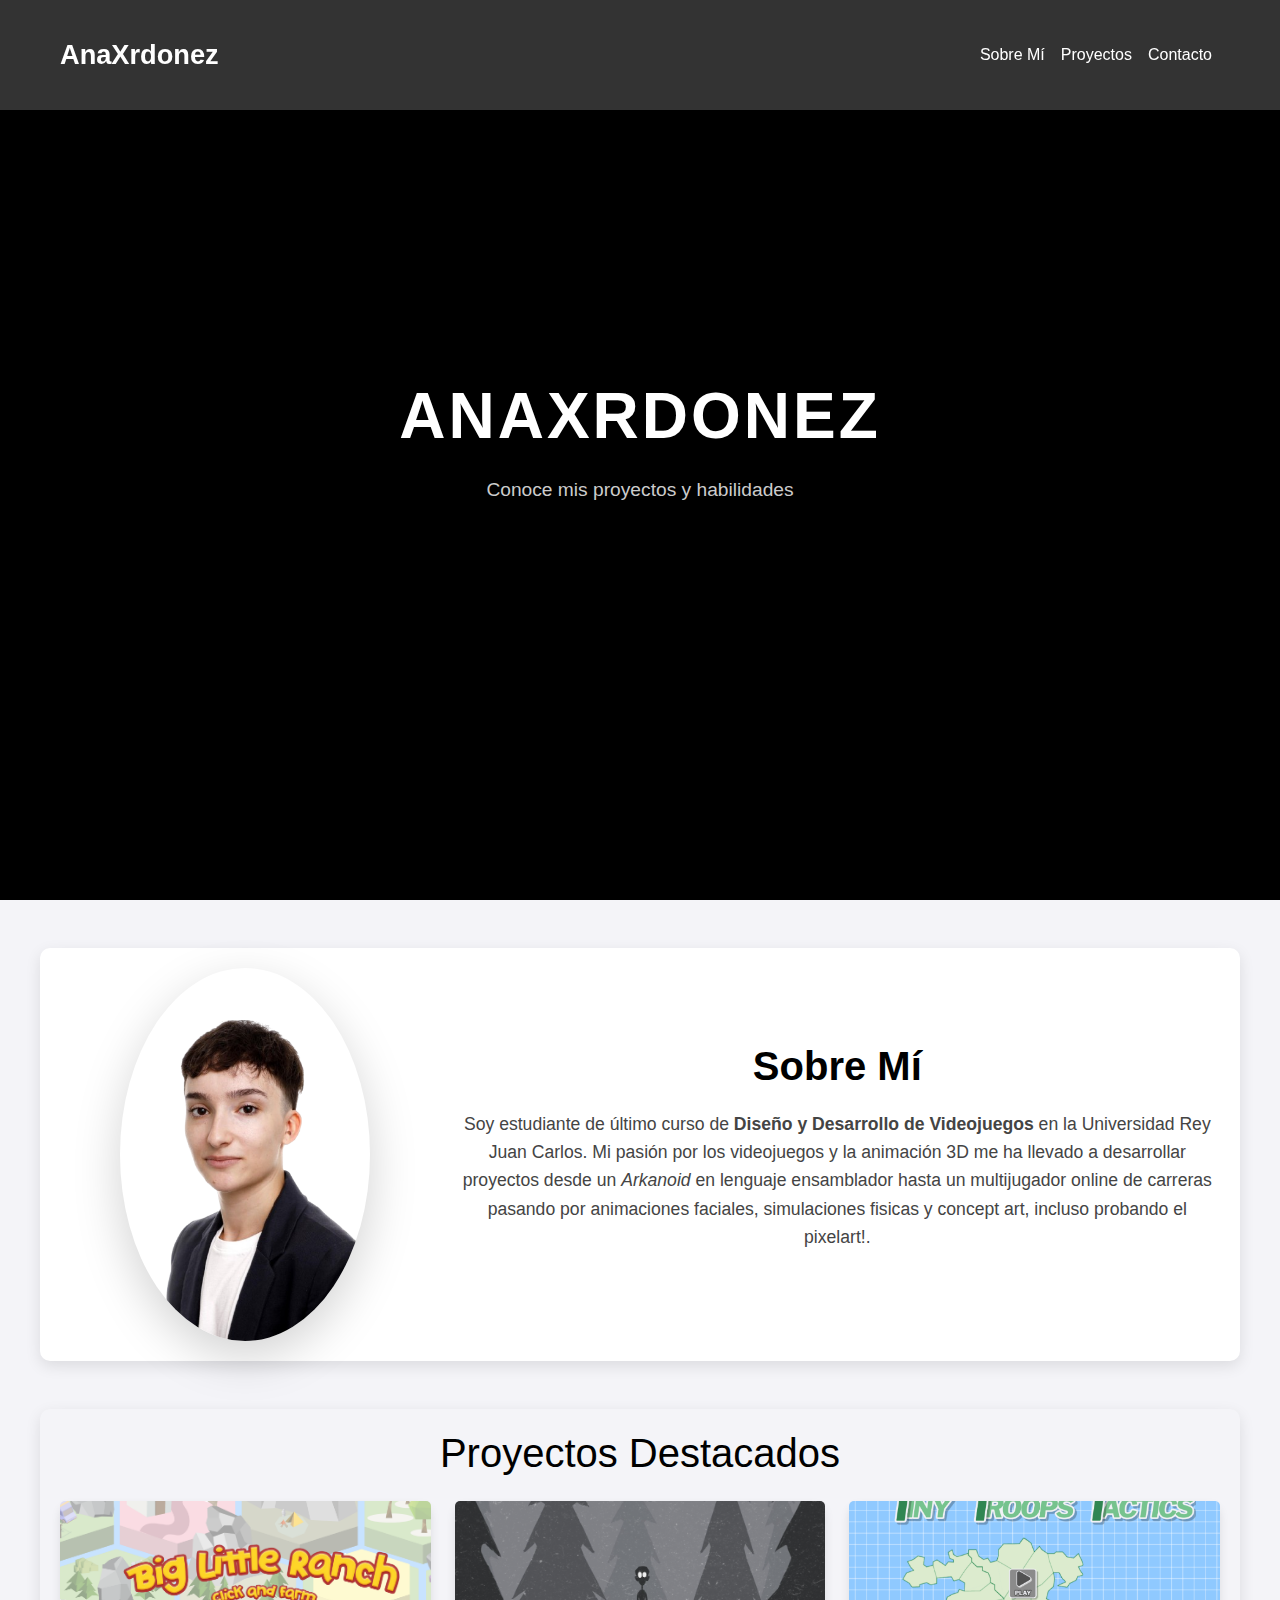
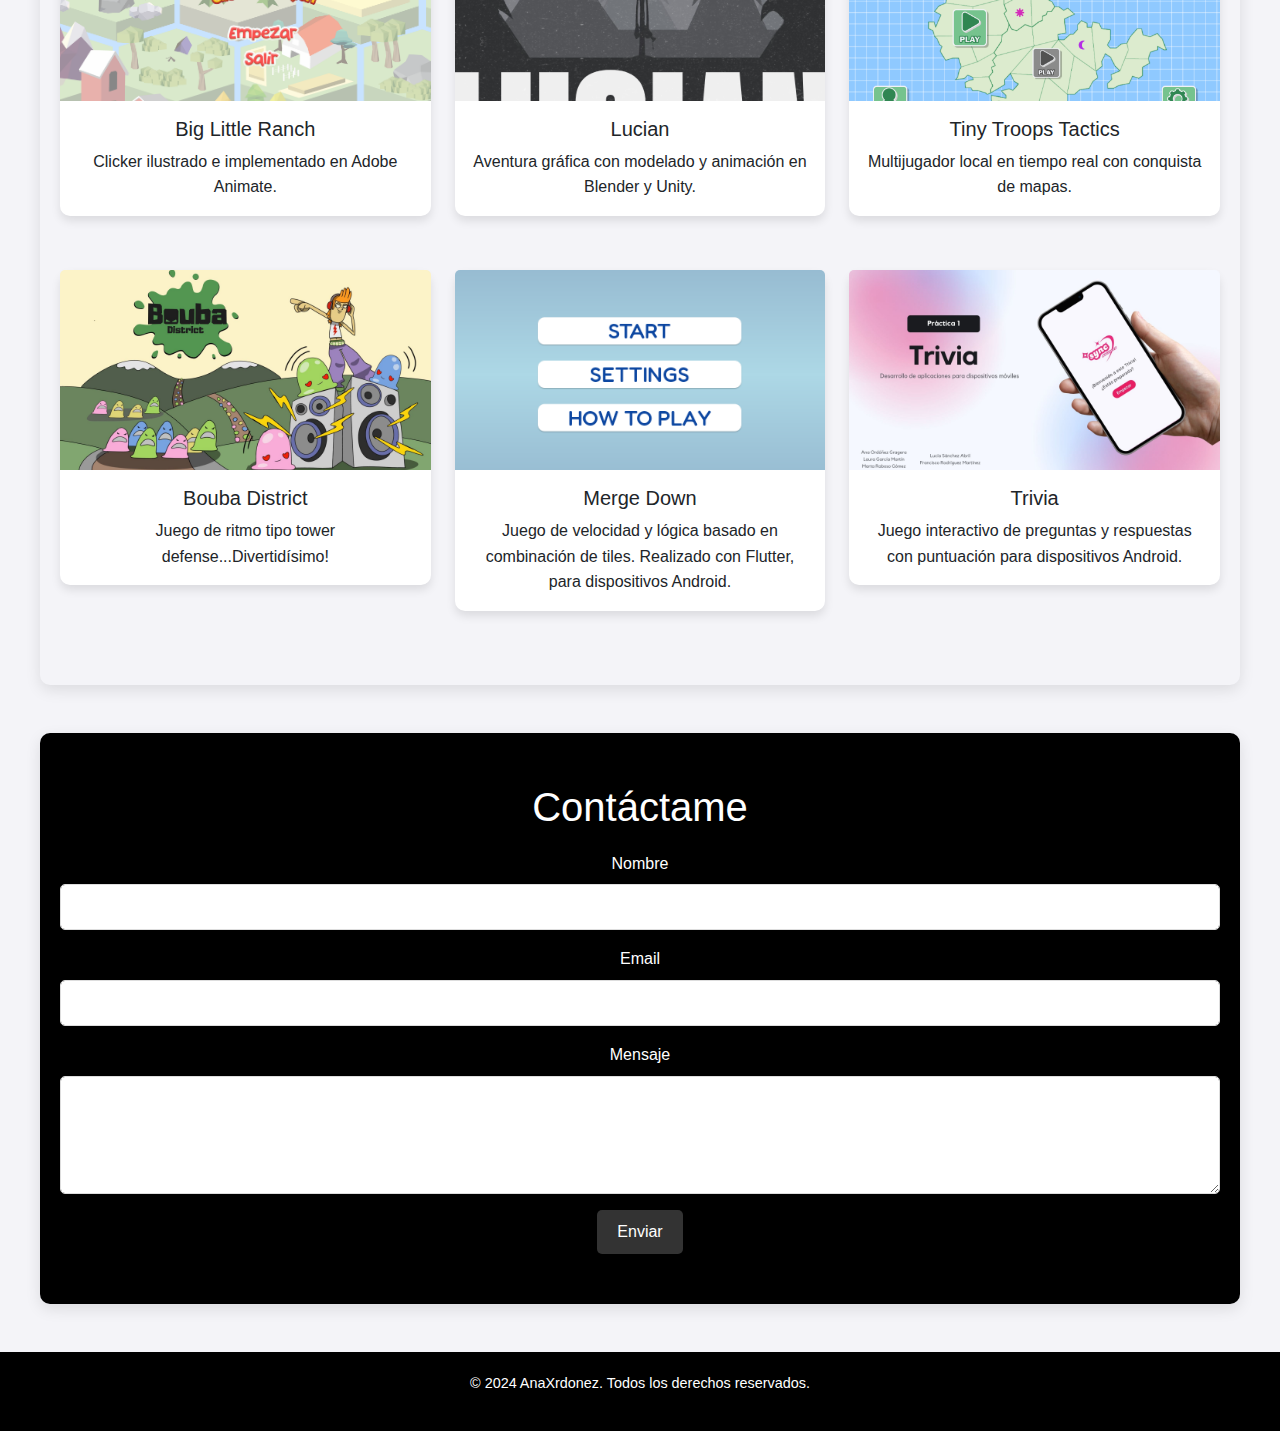
==== index.html @ 5cb0be90 "Update index.html" ====
<!DOCTYPE html>
<html lang="en">
<head>
    <meta charset="UTF-8">
    <meta name="viewport" content="width=device-width, initial-scale=1.0">
    <title>AnaXrdonez</title>
    <link href="https://cdn.jsdelivr.net/npm/bootstrap@5.3.0/dist/css/bootstrap.min.css" rel="stylesheet">
    <link rel="stylesheet" href="styles.css">
</head>
<body>
    <!-- Navbar -->
    <nav class="navbar navbar-expand-lg fixed-top custom-navbar">
        <div class="container">
            <a class="navbar-brand" href="#">AnaXrdonez</a>
            <button class="navbar-toggler" type="button" data-bs-toggle="collapse" data-bs-target="#navbarNav">
                <span class="navbar-toggler-icon"></span>
            </button>
            <div class="collapse navbar-collapse" id="navbarNav">
                <ul class="navbar-nav ms-auto">
                    <li class="nav-item">
                        <a class="nav-link" href="#about">Sobre Mí</a>
                    </li>
                    <li class="nav-item">
                        <a class="nav-link" href="#projects">Proyectos</a>
                    </li>
                    <li class="nav-item">
                        <a class="nav-link" href="#contact">Contacto</a>
                    </li>
                </ul>
            </div>
        </div>
    </nav>

    <!-- Header -->
    <header>
        <h1>AnaXrdonez</h1>
        <p>Conoce mis proyectos y habilidades</p>
    </header>

    <!-- Sobre Mí -->
    <section id="about" class="container my-5">
        <div class="row align-items-center">
            <!-- Imagen -->
            <div class="col-md-4 text-center">
                <img src="Assets/yo.png" alt="Mi Foto" class="img-fluid rounded-circle shadow-lg">
            </div>
            <!-- Descripción -->
            <div class="col-md-8">
                <h2>Sobre Mí</h2>
                <p>
                    Soy estudiante de último curso de <strong>Diseño y Desarrollo de Videojuegos</strong> en la Universidad Rey Juan Carlos.
                    Mi pasión por los videojuegos y la animación 3D me ha llevado a desarrollar proyectos desde un <em>Arkanoid</em> en lenguaje ensamblador
                    hasta un multijugador online de carreras pasando por animaciones faciales, simulaciones fisicas y concept art, incluso probando el pixelart!.
                </p>
            </div>
        </div>
    </section>

    <!-- Proyectos -->
    <section id="projects" class="container my-5">
        <h2 class="text-center mb-4">Proyectos Destacados</h2>
        <div class="row">
            <!-- Proyecto 1: Big Little Ranch -->
            <div class="col-md-4 mb-4">
                <div class="card">
                    <a href="big_little_ranch.html">
                        <img src="Assets/BigLittleRanch.png" class="card-img-top" alt="Big Little Ranch">
                    </a>
                    <div class="card-body">
                        <h5 class="card-title">Big Little Ranch</h5>
                        <p class="card-text">Clicker ilustrado e implementado en Adobe Animate.</p>
                    </div>
                </div>
            </div>
    
            <!-- Proyecto 2: Lucian -->
            <div class="col-md-4 mb-4">
                <div class="card">
                    <a href="Assets/MEMORIA LUCIAN.pdf" target="_blank">
                        <img src="Assets/Lucian.png" class="card-img-top" alt="Lucian">
                    </a>
                    <div class="card-body">
                        <h5 class="card-title">Lucian</h5>
                        <p class="card-text">Aventura gráfica con modelado y animación en Blender y Unity.</p>
                    </div>
                </div>
            </div>
    
            <!-- Proyecto 3: Tiny Troops Tactics -->
            <div class="col-md-4 mb-4">
                <div class="card">
                    <a href="tiny_troops_tactics.html">
                        <img src="Assets/ttt.png" class="card-img-top" alt="Tiny Troops Tactics">
                    </a>
                    <div class="card-body">
                        <h5 class="card-title">Tiny Troops Tactics</h5>
                        <p class="card-text">Multijugador local en tiempo real con conquista de mapas.</p>
                    </div>
                </div>
            </div>
    
            <!-- Proyecto 4: Bouba District -->
            <div class="col-md-4 mb-4">
                <div class="card">
                    <a href="boubaDistrict.html">
                        <img src="Assets/boubaDistrict/Caratula.jpg" class="card-img-top" alt="Bouba District">
                    </a>
                    <div class="card-body">
                        <h5 class="card-title">Bouba District</h5>
                        <p class="card-text">Juego de ritmo tipo tower defense...Divertidísimo!</p>
                    </div>
                </div>
            </div>
    
            <!-- Proyecto 5: Tile Rush -->
            <div class="col-md-4 mb-4">
                <div class="card">
                    <a href="tileRush.html">
                        <img src="Assets/tileRush/tileRushCaratula.png" class="card-img-top" alt="Tile Rush">
                    </a>
                    <div class="card-body">
                        <h5 class="card-title">Merge Down</h5>
                        <p class="card-text">Juego de velocidad y lógica basado en combinación de tiles. Realizado con Flutter, para dispositivos Android.</p>
                    </div>
                </div>
            </div>
    
            <!-- Proyecto 6: Trivia -->
            <div class="col-md-4 mb-4">
                <div class="card">
                    <a href="trivia.html">
                        <img src="Assets/trivia/triviaCaratula.jpg" class="card-img-top" alt="Trivia">
                    </a>
                    <div class="card-body">
                        <h5 class="card-title">Trivia</h5>
                        <p class="card-text">Juego interactivo de preguntas y respuestas con puntuación para dispositivos Android.</p>
                    </div>
                </div>
            </div>
        </div>
    </section>
    
    

    <!-- Contacto -->
    <section id="contact" class="container my-5">
        <h2>Contáctame</h2>
        <form action="https://formspree.io/f/xdkorone" method="POST">
            <div class="mb-3">
                <label for="name" class="form-label">Nombre</label>
                <input type="text" class="form-control" id="name" name="name" required>
            </div>
            <div class="mb-3">
                <label for="email" class="form-label">Email</label>
                <input type="email" class="form-control" id="email" name="email" required>
            </div>
            <div class="mb-3">
                <label for="message" class="form-label">Mensaje</label>
                <textarea class="form-control" id="message" name="message" rows="4" required></textarea>
            </div>
            <button type="submit" class="btn btn-primary">Enviar</button>
        </form>
    </section>

    <!-- Footer -->
    <footer>
        <p>&copy; 2024 AnaXrdonez. Todos los derechos reservados.</p>
    </footer>

    <script src="https://cdn.jsdelivr.net/npm/bootstrap@5.3.0/dist/js/bootstrap.bundle.min.js"></script>
</body>
</html>
---- styles.css ----
/* Reset básico */
* {
    margin: 0;
    padding: 0;
    box-sizing: border-box;
}

body {
    font-family: 'Helvetica Neue', Arial, sans-serif;
    background-color: #f4f4f8; /* Fondo claro y moderno */
    color: #333;
    overflow-x: hidden;
    line-height: 1.6;
    scroll-behavior: smooth;
}

/* Contenedor principal */
.container {
    width: 100%;
    max-width: 1200px;
    margin: 0 auto;
    padding: 20px;
}

/* Navbar */
.custom-navbar {
    background-color: #000; /* Negro atractivo */
    transition: background-color 0.3s ease, box-shadow 0.3s ease;
}

.custom-navbar:hover {
    background-color: #333;
    box-shadow: 0 5px 15px rgba(0, 0, 0, 0.5);
}

.navbar-brand {
    font-size: 1.7rem;
    font-weight: bold;
    color: #fff !important;
}

.nav-link {
    color: #fff !important;
    transition: color 0.3s ease, transform 0.3s ease;
}

.nav-link:hover {
    color: #ddd !important;
    transform: translateY(-3px);
}

/* Header */
header {
    height: 100vh;
    display: flex;
    flex-direction: column;
    justify-content: center;
    align-items: center;
    text-align: center;
    background-color: #000; /* Color principal negro */
    color: #fff;
    position: relative;
}

header h1 {
    font-size: 4rem;
    font-weight: bold;
    text-transform: uppercase;
    letter-spacing: 3px;
    margin-bottom: 10px;
}

header p {
    font-size: 1.2rem;
    font-weight: 300;
    margin-top: 10px;
    color: #ccc;
}

/* Animaciones de los assets */
.asset {
    position: absolute;
    width: 100px;
    height: auto;
    animation: floatAnimation 10s infinite ease-in-out;
}

.asset-1 {
    top: 10%;
    left: 5%;
    animation-delay: 0s;
}

.asset-2 {
    top: 20%;
    right: 10%;
    animation-delay: 2s;
}

.asset-3 {
    bottom: 10%;
    left: 30%;
    animation-delay: 4s;
}

.asset-4 {
    bottom: 20%;
    right: 15%;
    animation-delay: 6s;
}

.asset-5 {
    top: 50%;
    left: 50%;
    transform: translate(-50%, -50%);
    animation-delay: 8s;
}

@keyframes floatAnimation {
    0% {
        transform: translateY(0px) rotate(0deg);
    }
    50% {
        transform: translateY(-20px) rotate(5deg);
    }
    100% {
        transform: translateY(0px) rotate(0deg);
    }
}

/* Sección genérica */
section {
    padding: 100px 20px;
    background-color: #fff;
    margin: 20px auto;
    border-radius: 10px;
    box-shadow: 0 5px 15px rgba(0, 0, 0, 0.1);
}

/* Sobre mí */
#about {
    display: flex;
    flex-wrap: wrap;
    align-items: center;
    gap: 30px;
    text-align: center;
}

#about img {
    max-width: 250px;
    width: 100%;
    border-radius: 50%;
    box-shadow: 0 10px 20px rgba(0, 0, 0, 0.2);
}

#about h2 {
    font-size: 2.5rem;
    color: #000;
    font-weight: bold;
    margin-bottom: 20px;
}

#about p {
    font-size: 1.1rem;
    color: #444;
}

/* Proyectos */
#projects {
    text-align: center;
    background-color: #f4f4f8;
}

#projects h2 {
    font-size: 2.5rem;
    color: #000;
    margin-bottom: 30px;
}

#projects .card {
    border: none;
    border-radius: 10px;
    box-shadow: 0 5px 10px rgba(0, 0, 0, 0.1);
    transition: transform 0.3s ease, box-shadow 0.3s ease;
    margin-bottom: 30px;
}

#projects .card:hover {
    transform: translateY(-5px);
    box-shadow: 0 10px 20px rgba(0, 0, 0, 0.2);
}

#projects .card-img-top {
    height: 200px;
    object-fit: cover;
}

/* Contacto */
#contact {
    background-color: #000;
    color: #fff;
    text-align: center;
    padding: 50px 20px;
    border-radius: 10px;
}

#contact h2 {
    font-size: 2.5rem;
    margin-bottom: 20px;
}

#contact form input,
#contact form textarea {
    width: 100%;
    padding: 10px;
    margin-bottom: 10px;
    border: 1px solid #ddd;
    border-radius: 5px;
    background-color: #fff;
    color: #333;
}

#contact button {
    background-color: #333;
    color: #fff;
    border: none;
    padding: 10px 20px;
    border-radius: 5px;
    cursor: pointer;
    transition: background-color 0.3s ease;
}

#contact button:hover {
    background-color: #444;
    color: #fff;
}

/* Footer */
footer {
    text-align: center;
    background-color: #000;
    color: #fff;
    padding: 20px;
    font-size: 0.9rem;
}
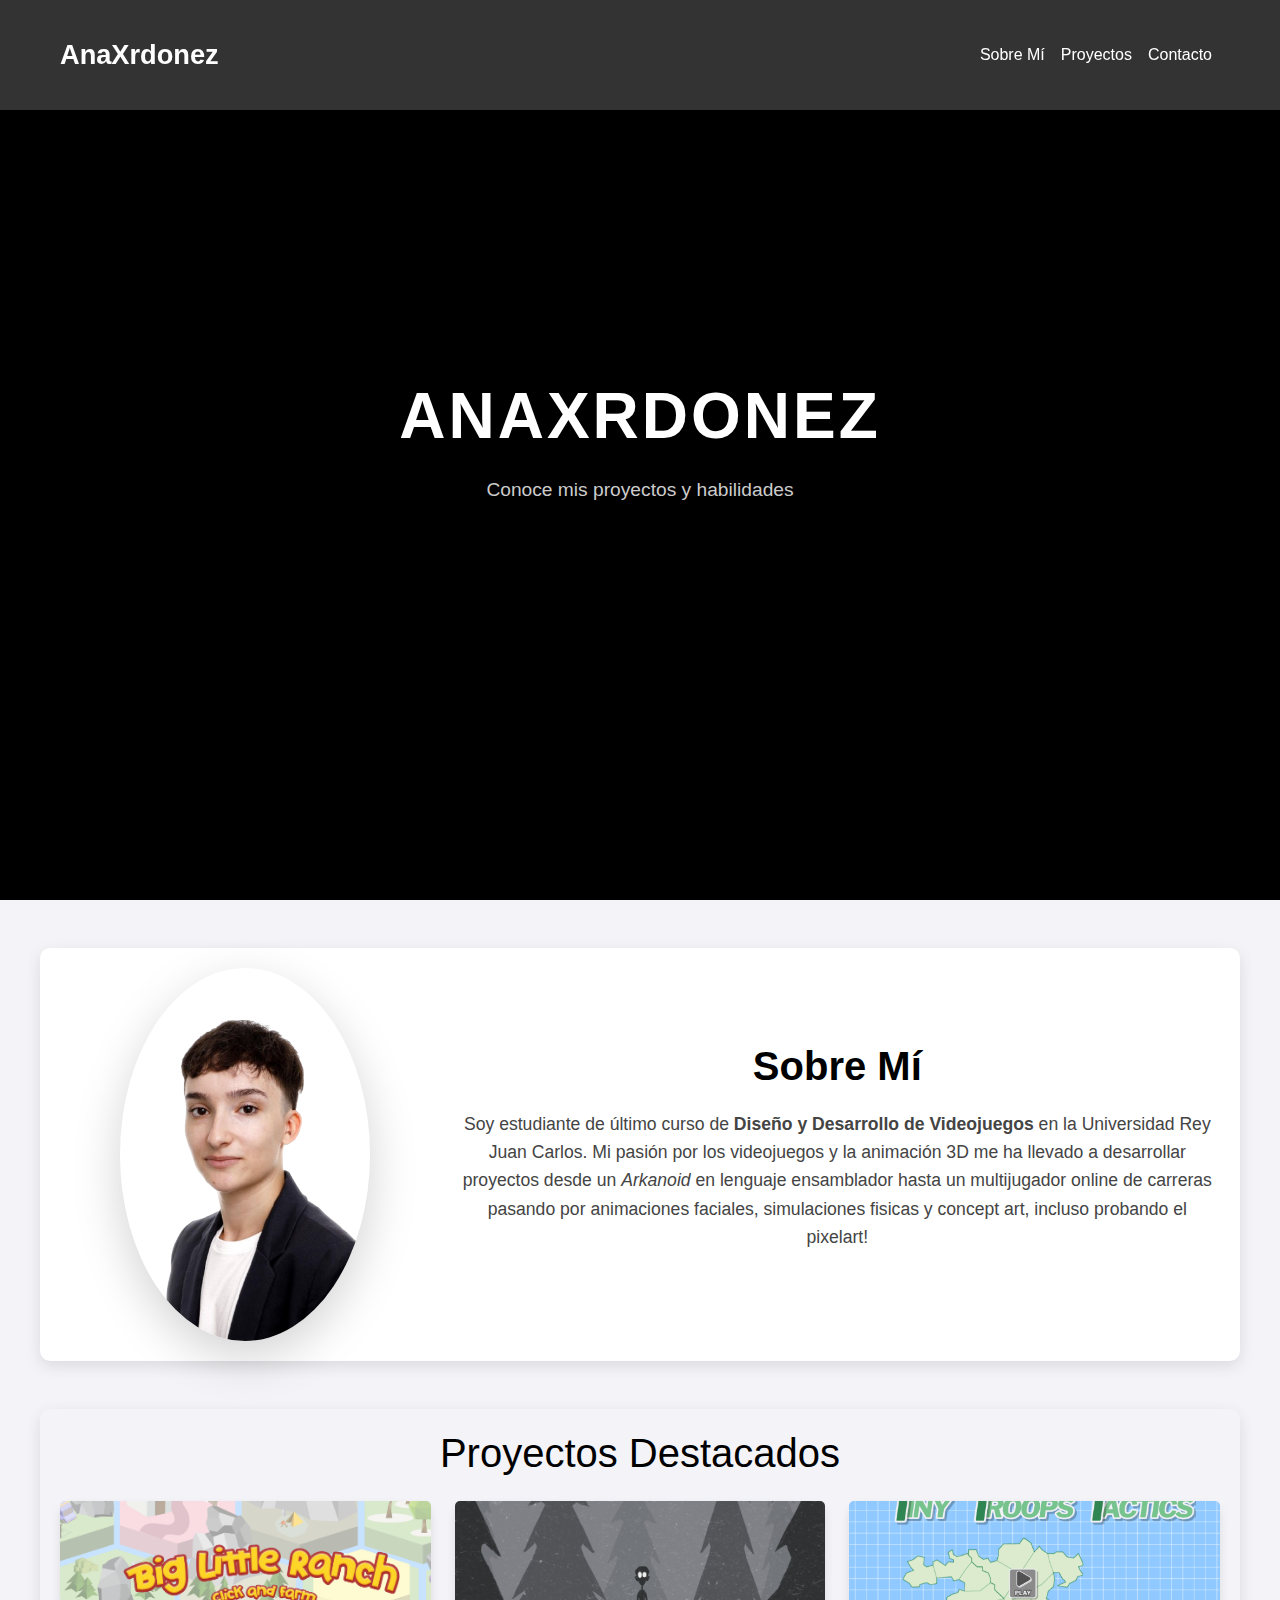
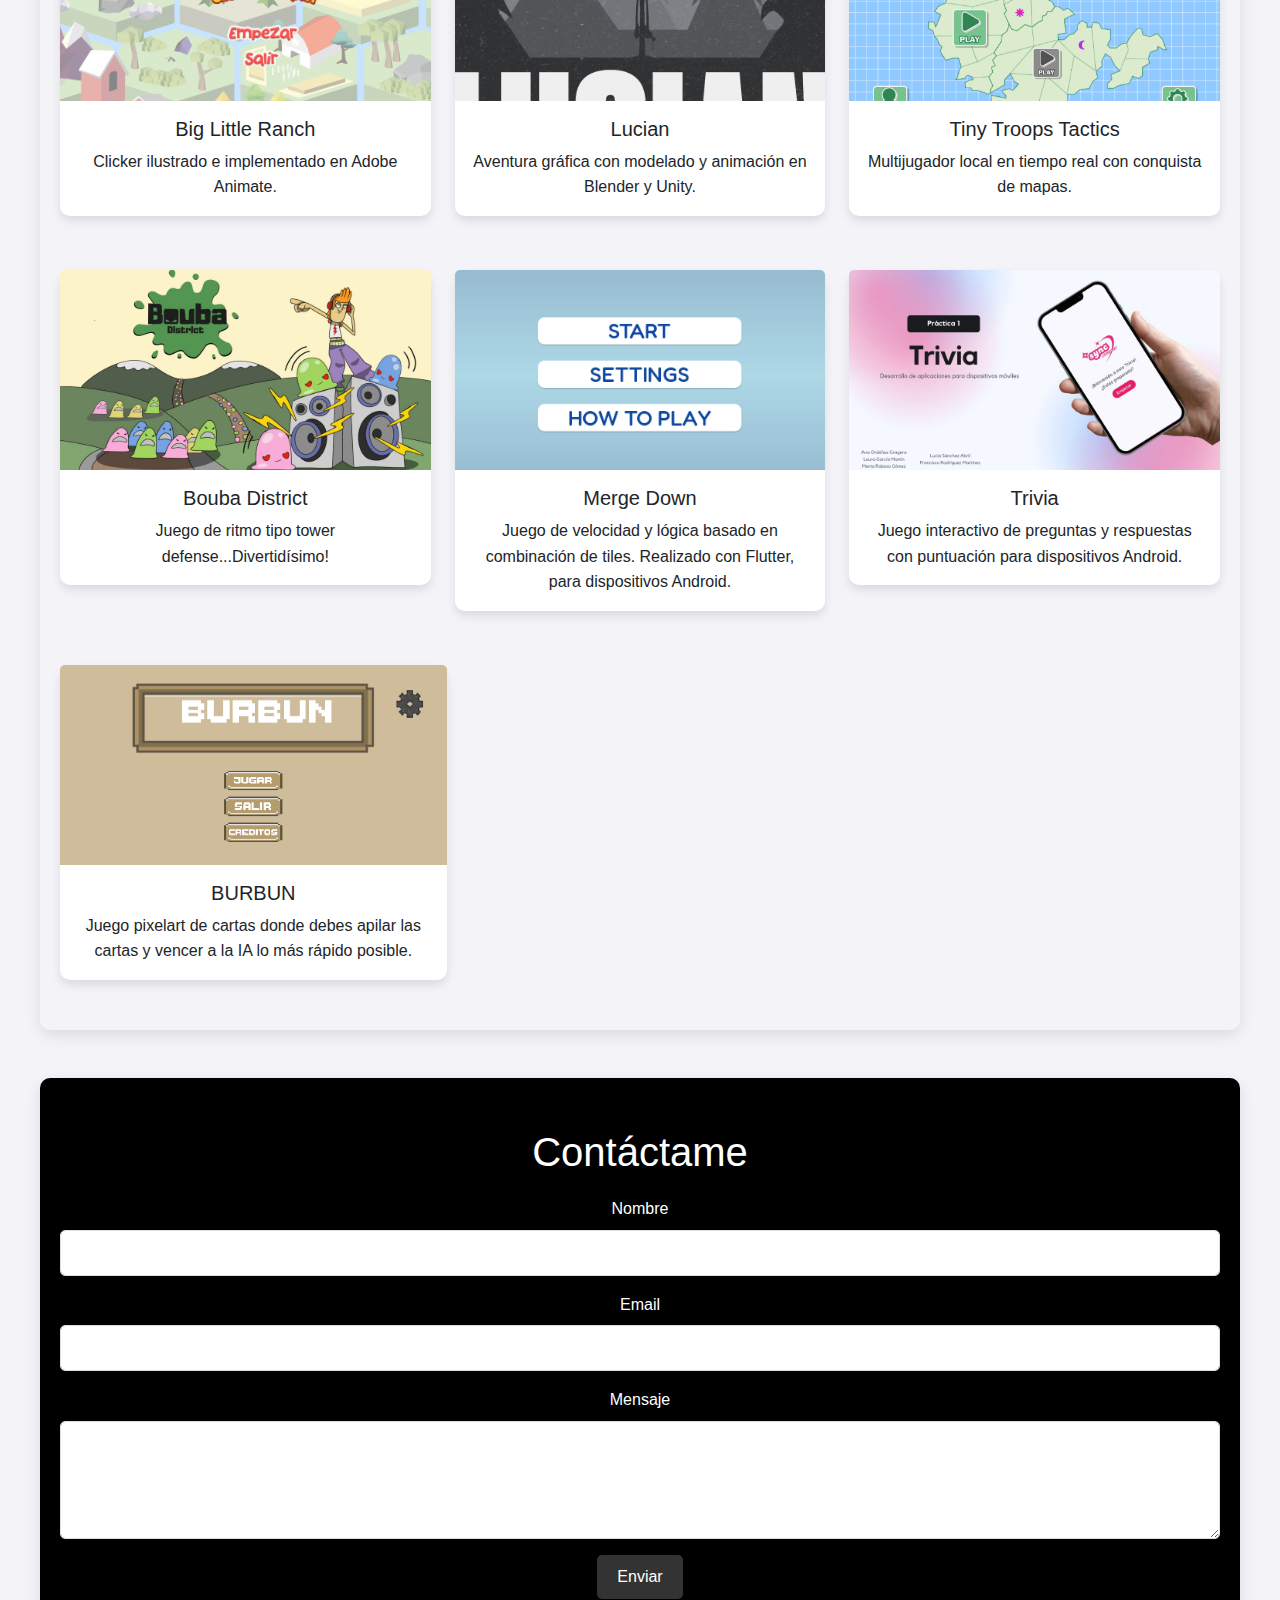
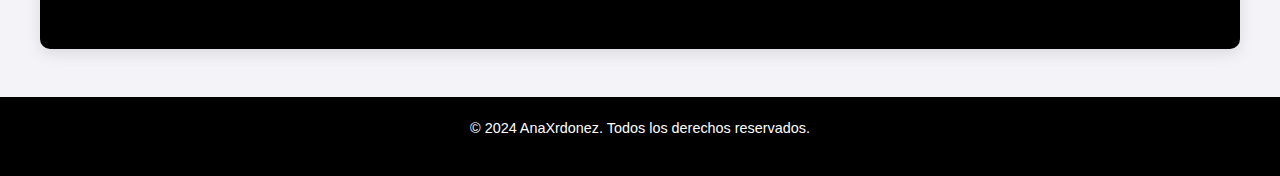
==== commit 261abcc6: "burbun" ====
--- a/index.html
+++ b/index.html
@@ -50,7 +50,7 @@
                 <p>
                     Soy estudiante de último curso de <strong>Diseño y Desarrollo de Videojuegos</strong> en la Universidad Rey Juan Carlos.
                     Mi pasión por los videojuegos y la animación 3D me ha llevado a desarrollar proyectos desde un <em>Arkanoid</em> en lenguaje ensamblador
-                    hasta un multijugador online de carreras pasando por animaciones faciales, simulaciones fisicas y concept art, incluso probando el pixelart!.
+                    hasta un multijugador online de carreras pasando por animaciones faciales, simulaciones fisicas y concept art, incluso probando el pixelart!
                 </p>
             </div>
         </div>
@@ -138,6 +138,20 @@
                 </div>
             </div>
         </div>
+        <!-- Proyecto 7: BURBUN -->
+        <div class="col-md-4 mb-4">
+            <div class="card">
+                <a href="burbun.html">
+                    <img src="Assets/burbun/caratula.png" class="card-img-top" alt="BURBUN">
+                </a>
+                <div class="card-body">
+                    <h5 class="card-title">BURBUN</h5>
+                    <p class="card-text">
+                        Juego pixelart de cartas donde debes apilar las cartas y vencer a la IA lo más rápido posible.
+                    </p>
+                </div>
+            </div>
+        </div>
     </section>
     
     
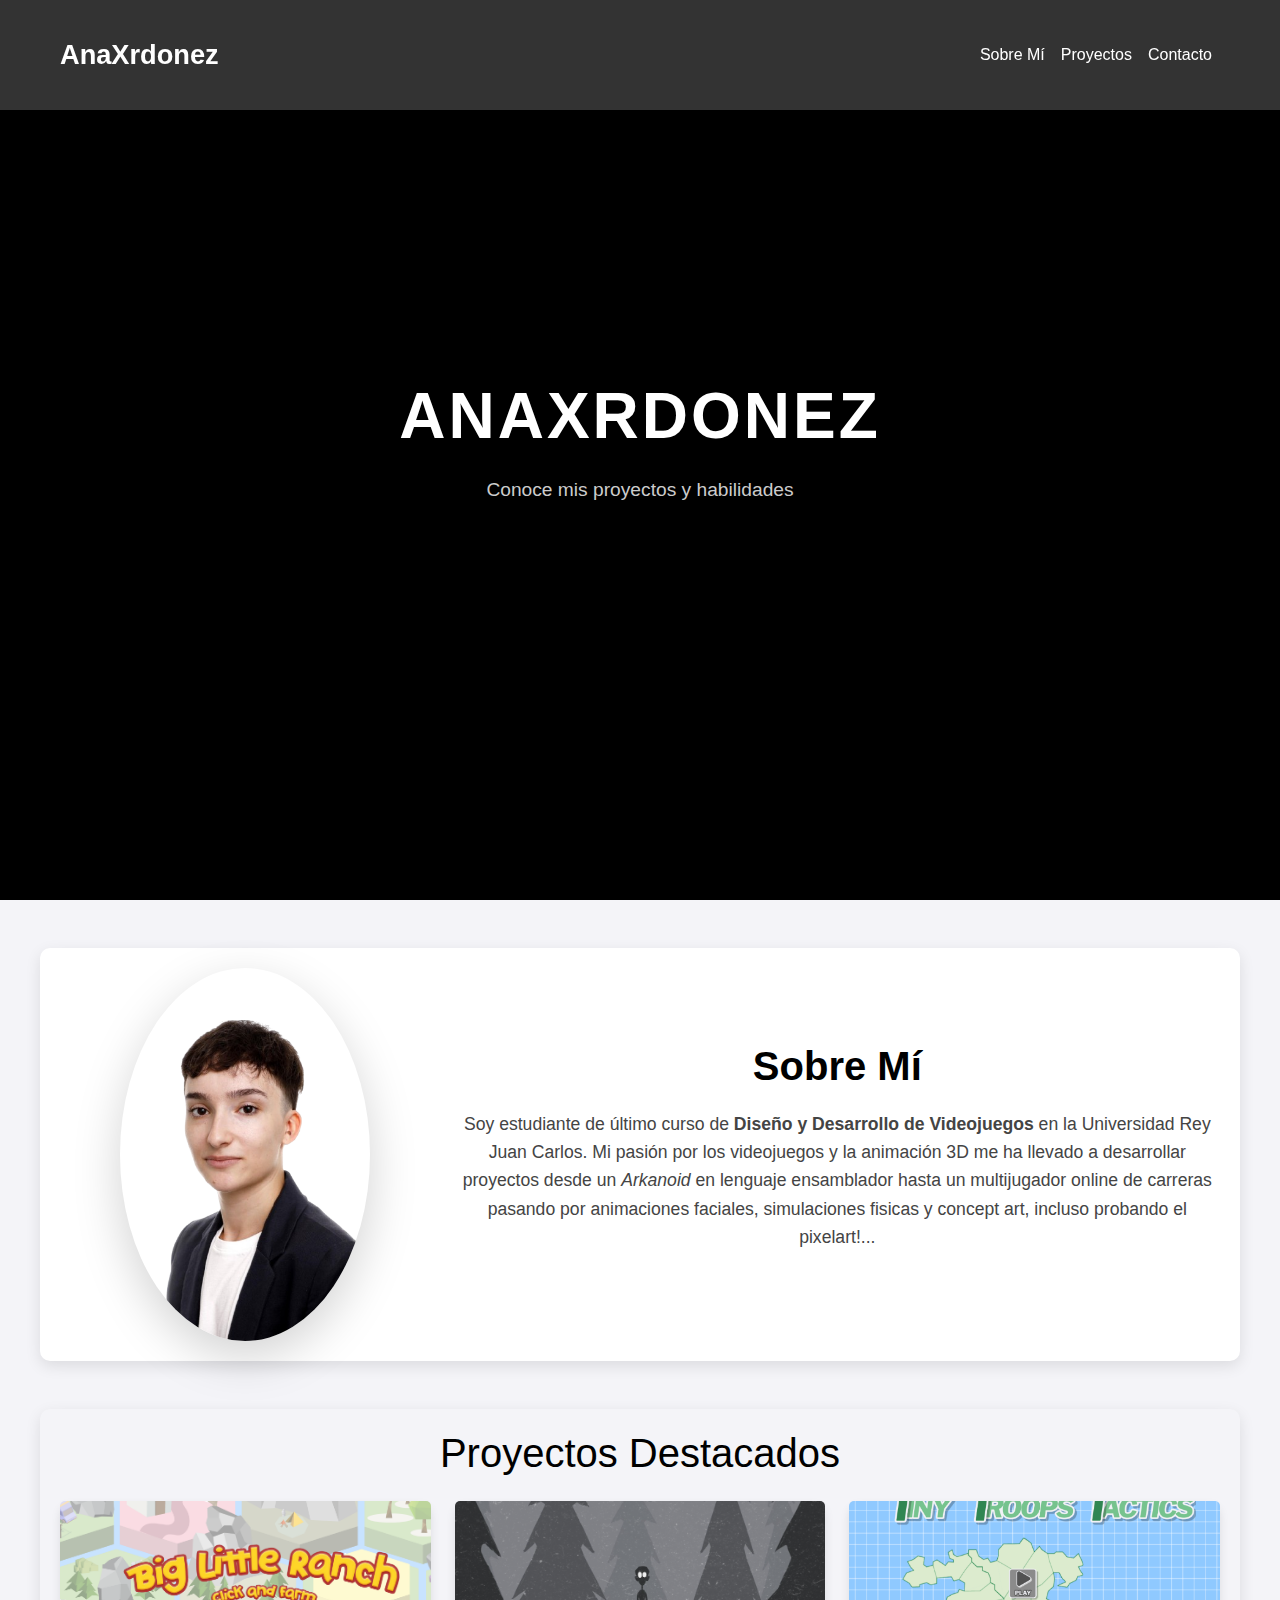
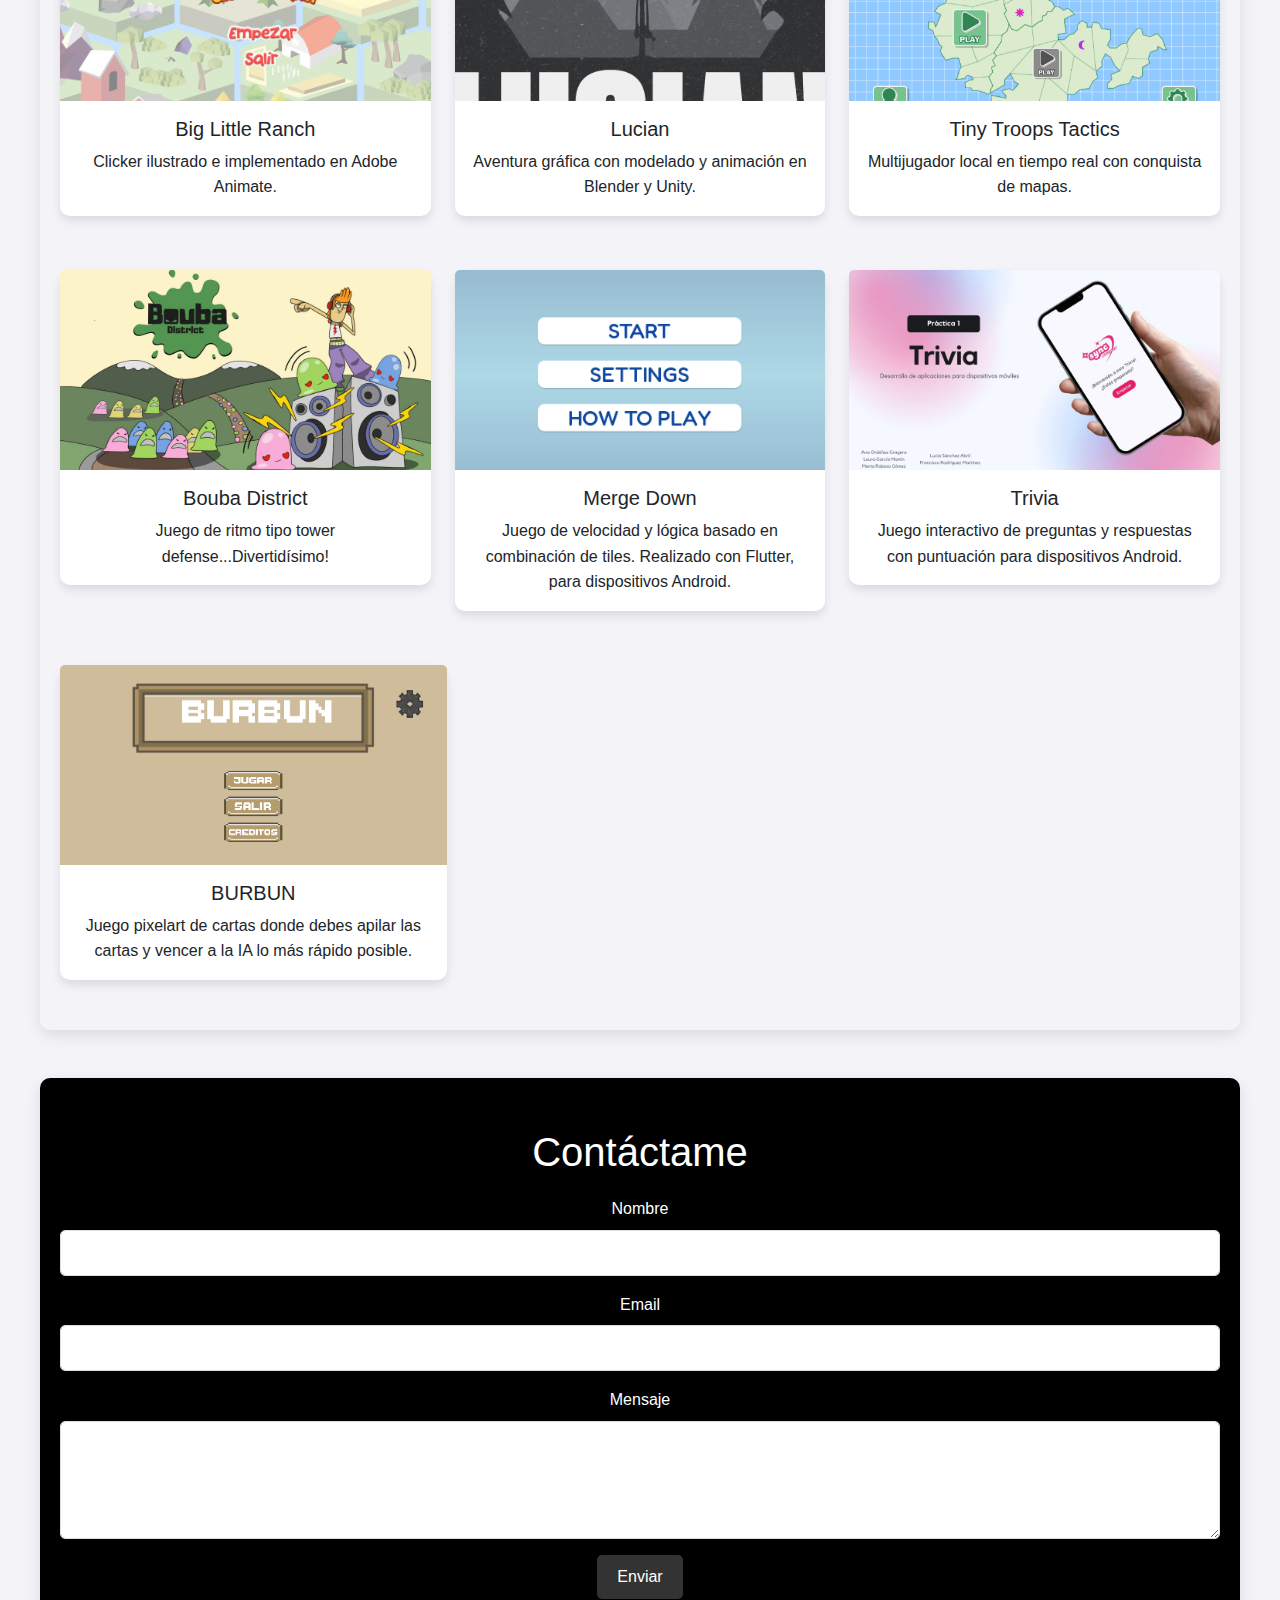
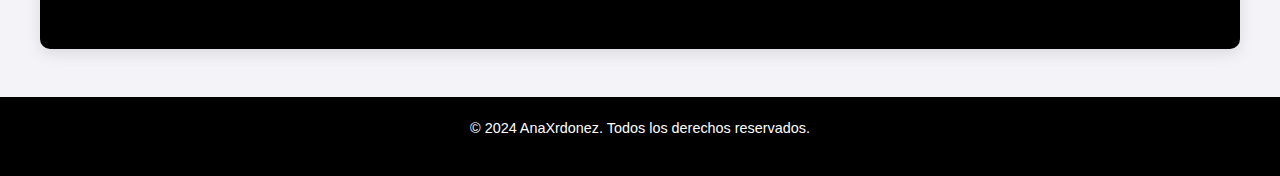
==== commit 5201e100: "Update index.html" ====
--- a/index.html
+++ b/index.html
@@ -50,7 +50,7 @@
                 <p>
                     Soy estudiante de último curso de <strong>Diseño y Desarrollo de Videojuegos</strong> en la Universidad Rey Juan Carlos.
                     Mi pasión por los videojuegos y la animación 3D me ha llevado a desarrollar proyectos desde un <em>Arkanoid</em> en lenguaje ensamblador
-                    hasta un multijugador online de carreras pasando por animaciones faciales, simulaciones fisicas y concept art, incluso probando el pixelart!
+                    hasta un multijugador online de carreras pasando por animaciones faciales, simulaciones fisicas y concept art, incluso probando el pixelart!...
                 </p>
             </div>
         </div>
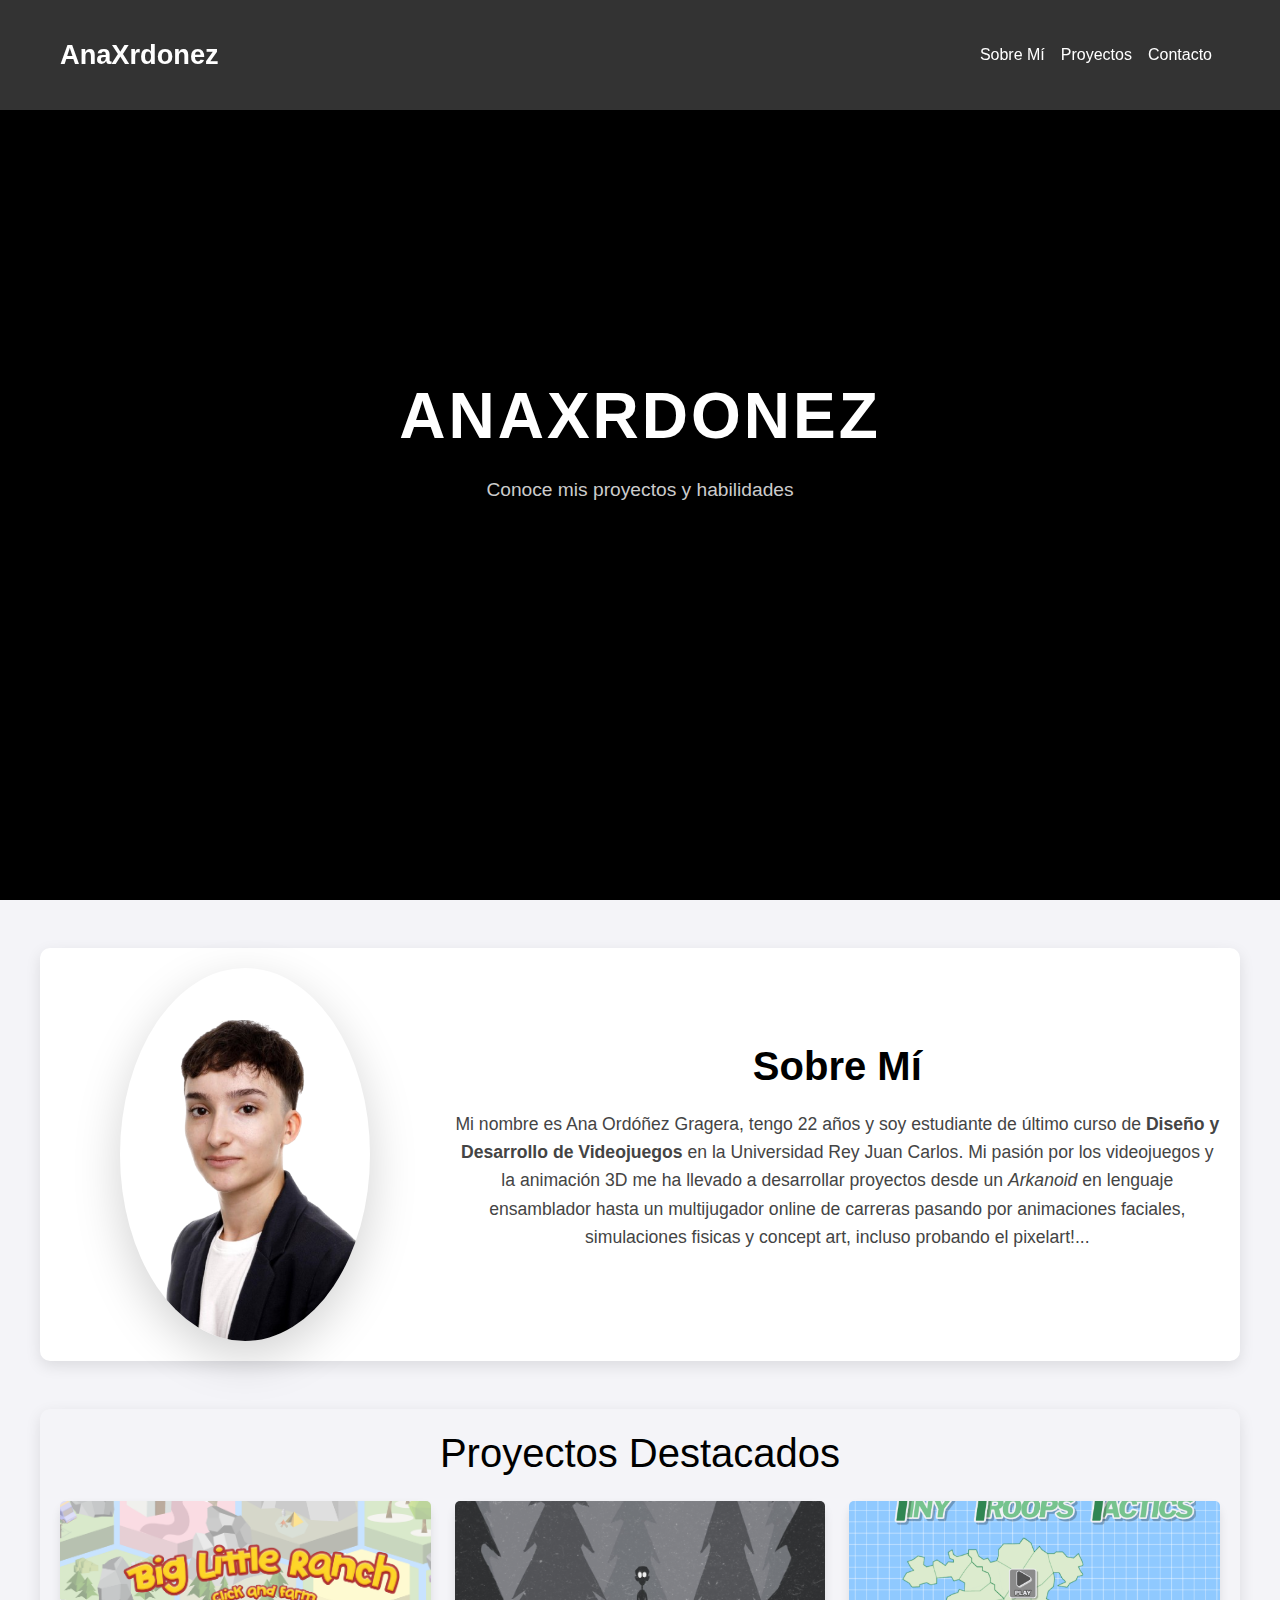
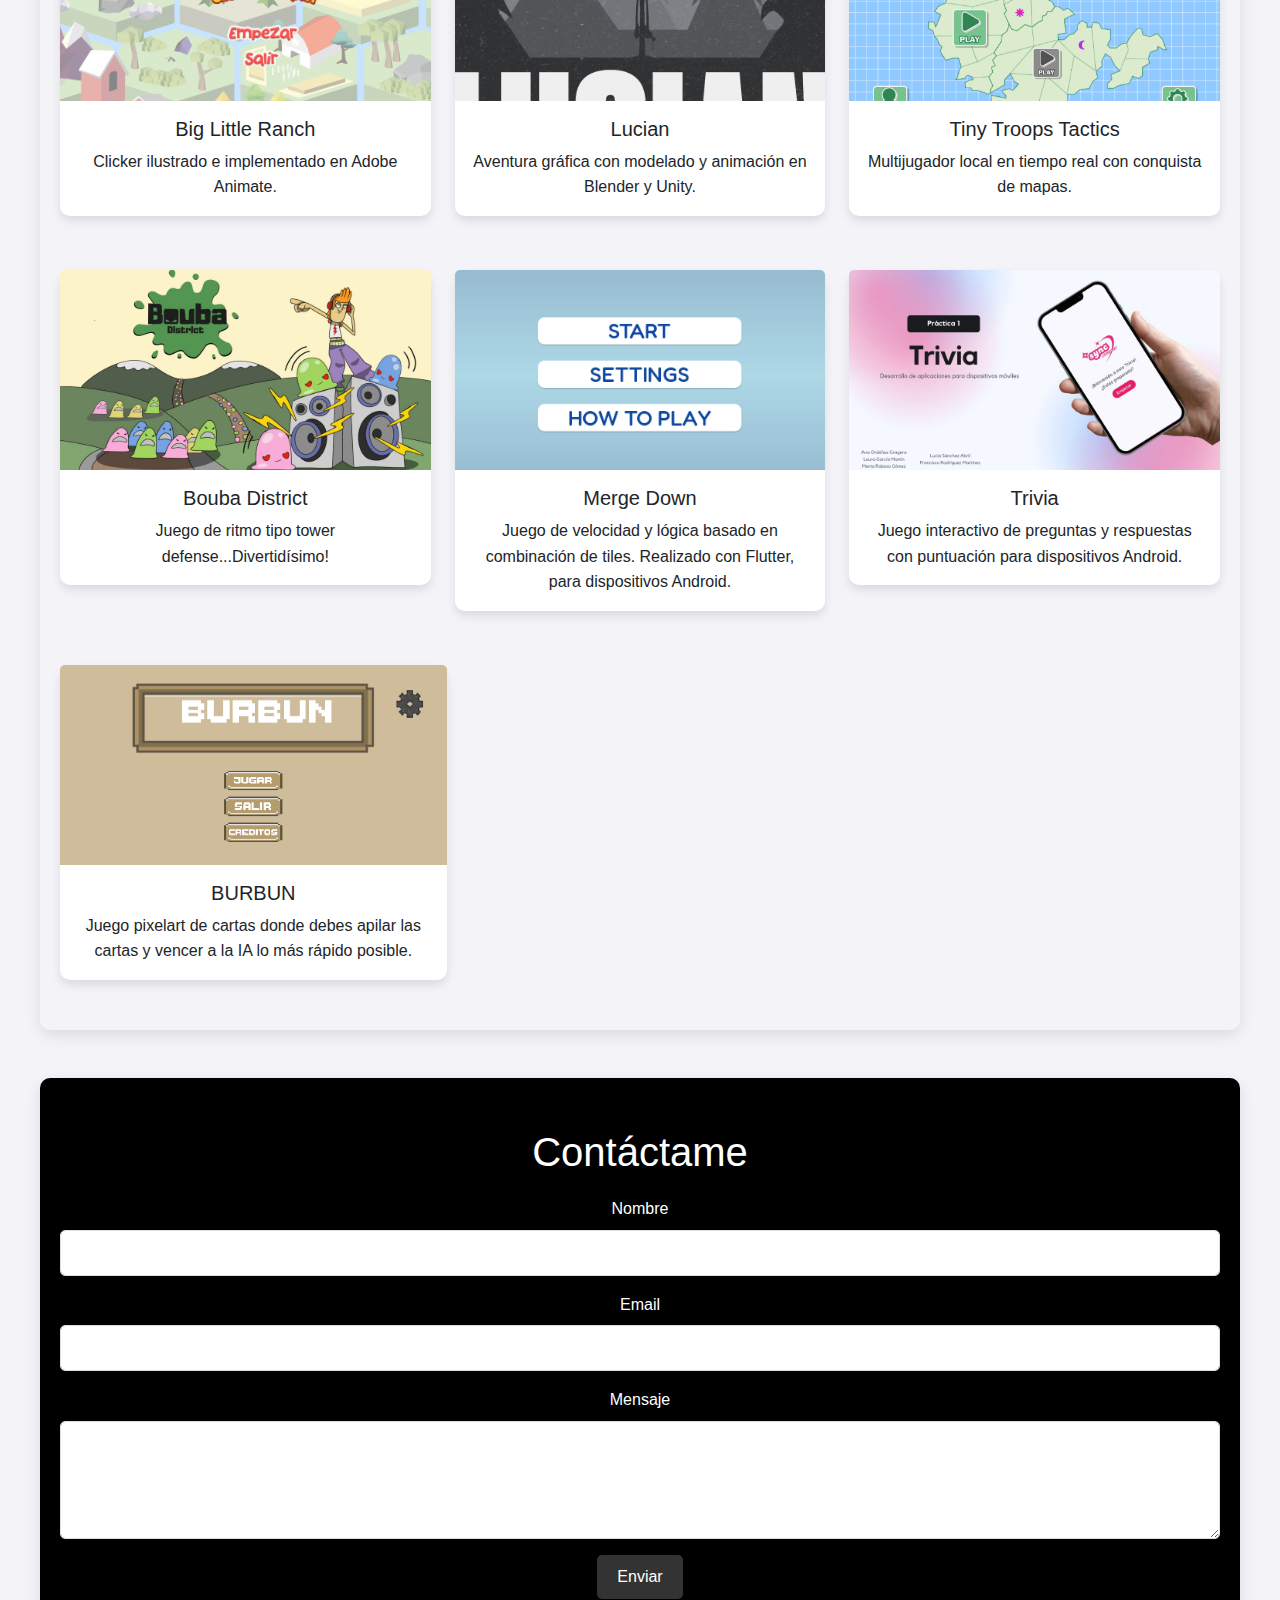
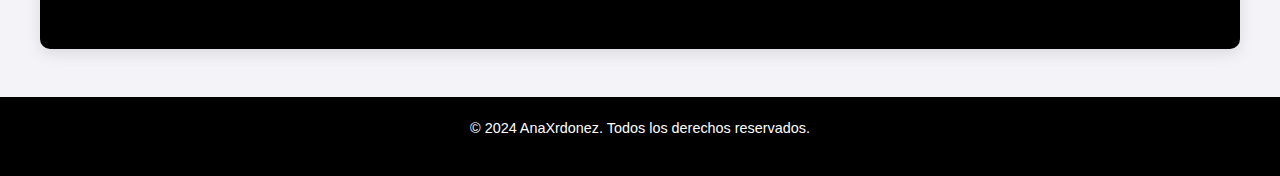
==== commit 75657bac: "Update index.html" ====
--- a/index.html
+++ b/index.html
@@ -48,7 +48,7 @@
             <div class="col-md-8">
                 <h2>Sobre Mí</h2>
                 <p>
-                    Soy estudiante de último curso de <strong>Diseño y Desarrollo de Videojuegos</strong> en la Universidad Rey Juan Carlos.
+                    Mi nombre es Ana Ordóñez Gragera, tengo 22 años y soy estudiante de último curso de <strong>Diseño y Desarrollo de Videojuegos</strong> en la Universidad Rey Juan Carlos.
                     Mi pasión por los videojuegos y la animación 3D me ha llevado a desarrollar proyectos desde un <em>Arkanoid</em> en lenguaje ensamblador
                     hasta un multijugador online de carreras pasando por animaciones faciales, simulaciones fisicas y concept art, incluso probando el pixelart!...
                 </p>
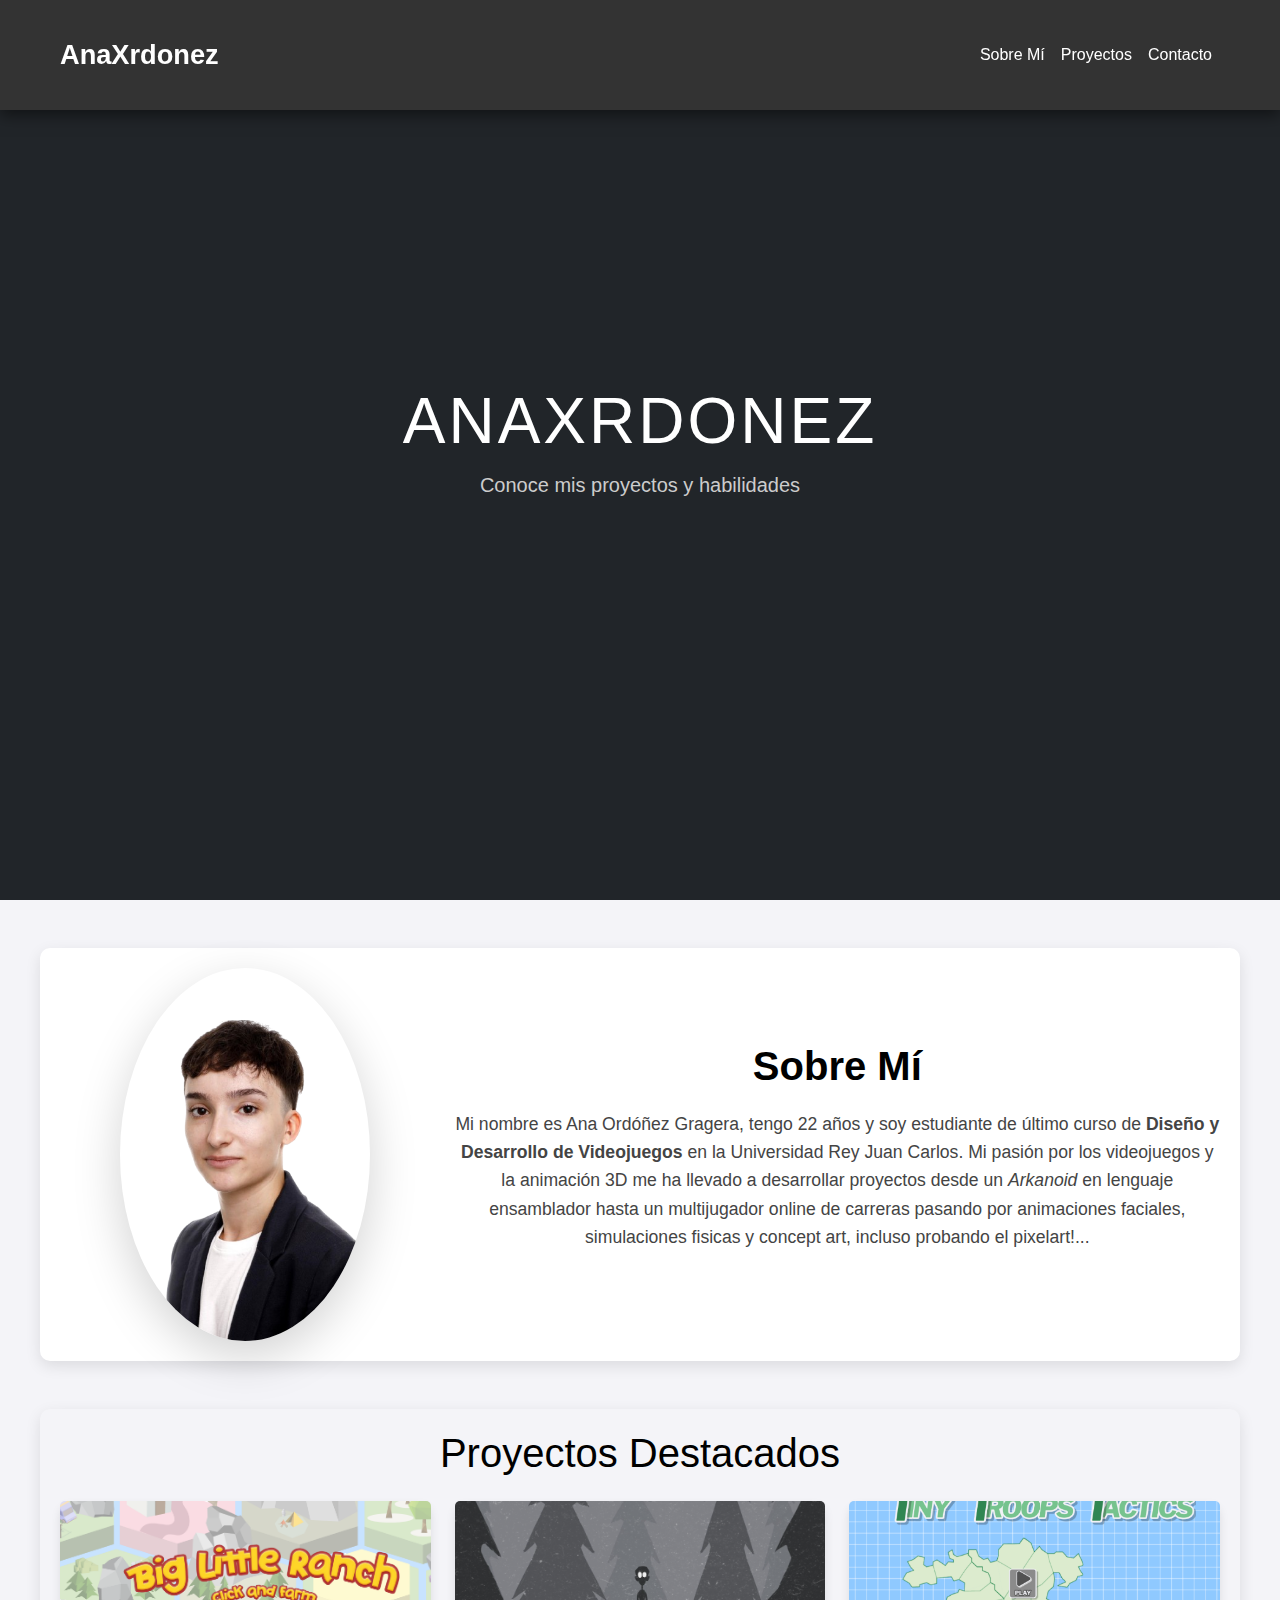
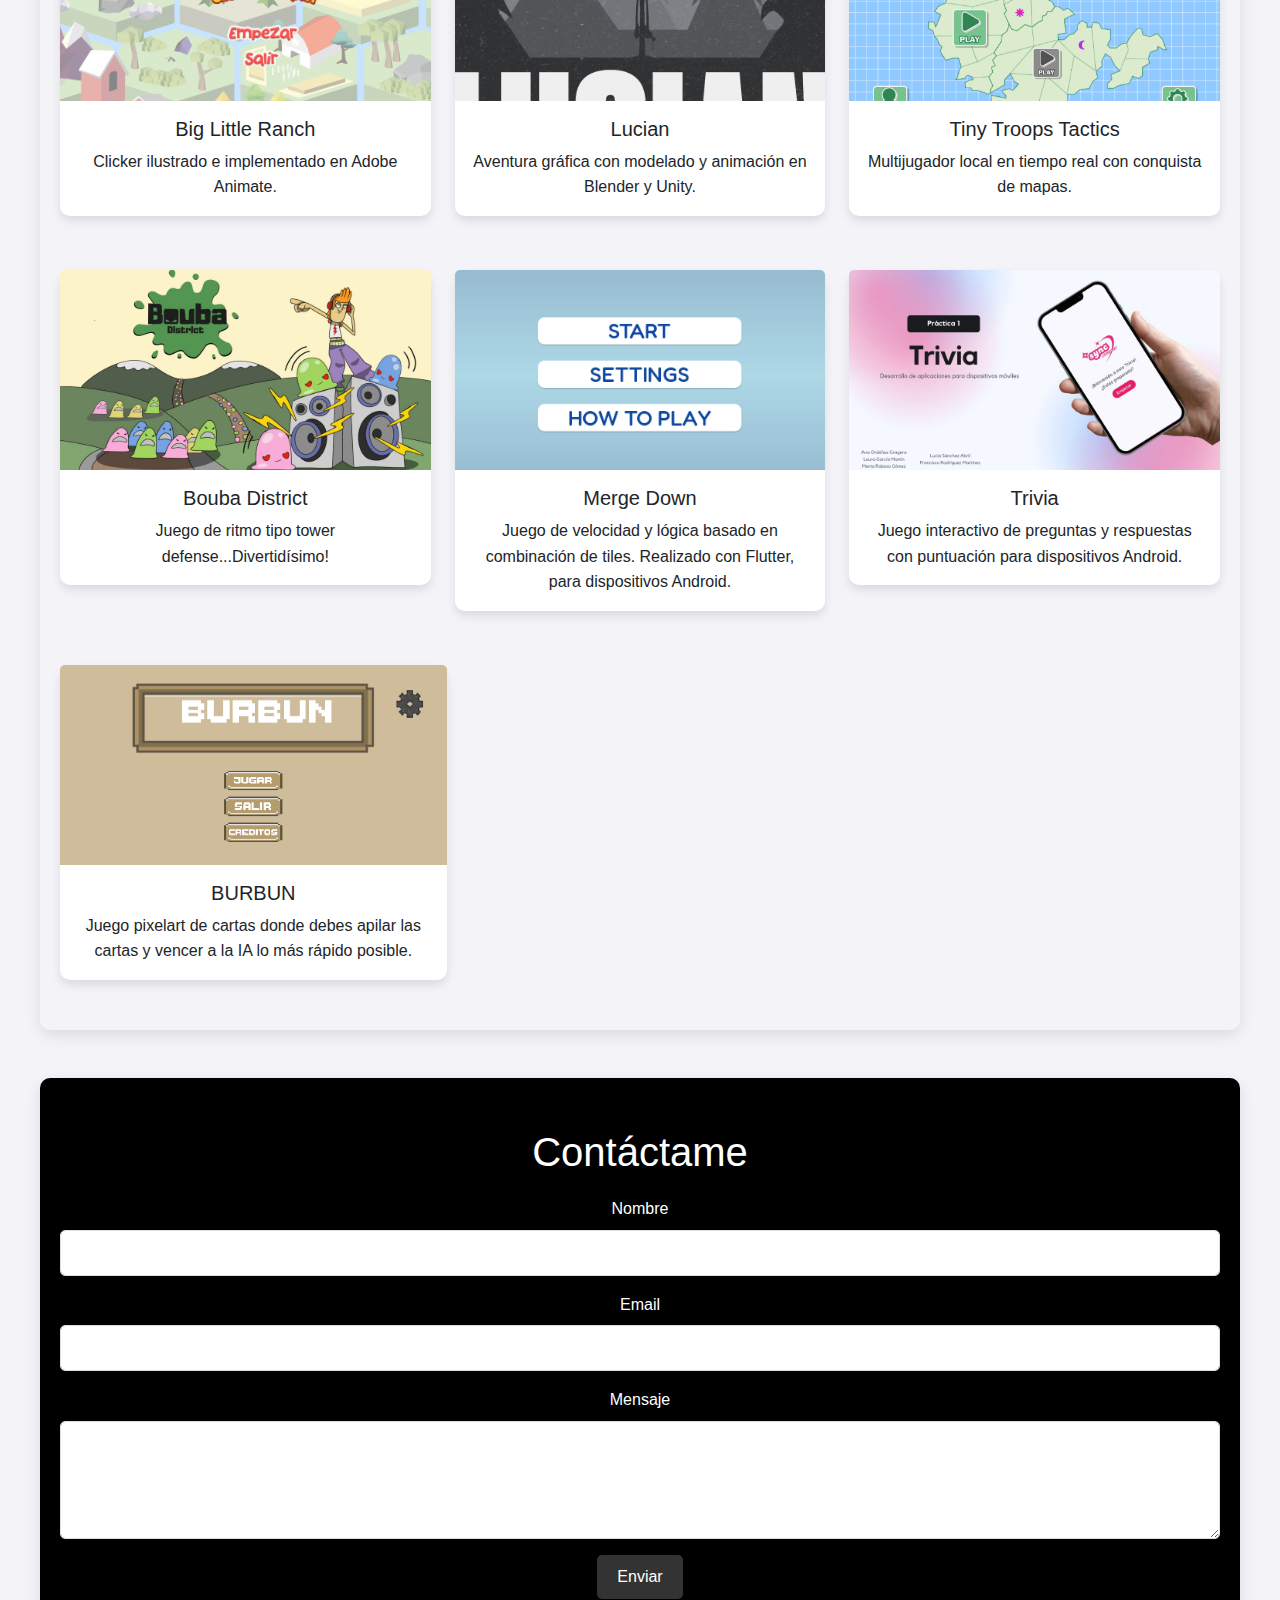
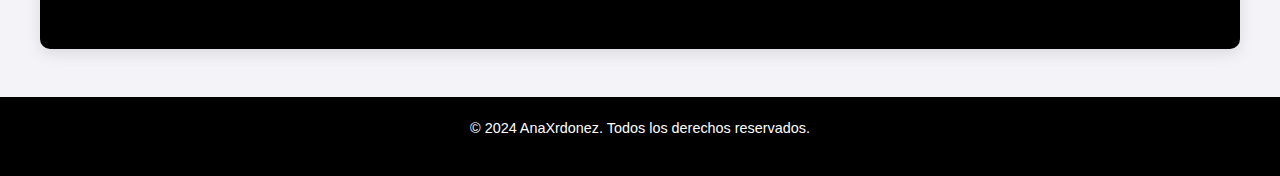
==== commit bbf0b06e: "Update index.html" ====
--- a/index.html
+++ b/index.html
@@ -31,10 +31,16 @@
         </div>
     </nav>
 
-    <!-- Header -->
-    <header>
-        <h1>AnaXrdonez</h1>
-        <p>Conoce mis proyectos y habilidades</p>
+     <!-- Header -->
+     <header class="d-flex flex-column justify-content-center align-items-center text-center bg-dark text-white" style="height: 100vh;">
+        <div class="container">
+            <div class="row justify-content-center">
+                <div class="col-12 col-md-8">
+                    <h1 class="display-3">AnaXrdonez</h1>
+                    <p class="lead">Conoce mis proyectos y habilidades</p>
+                </div>
+            </div>
+        </div>
     </header>
 
     <!-- Sobre Mí -->
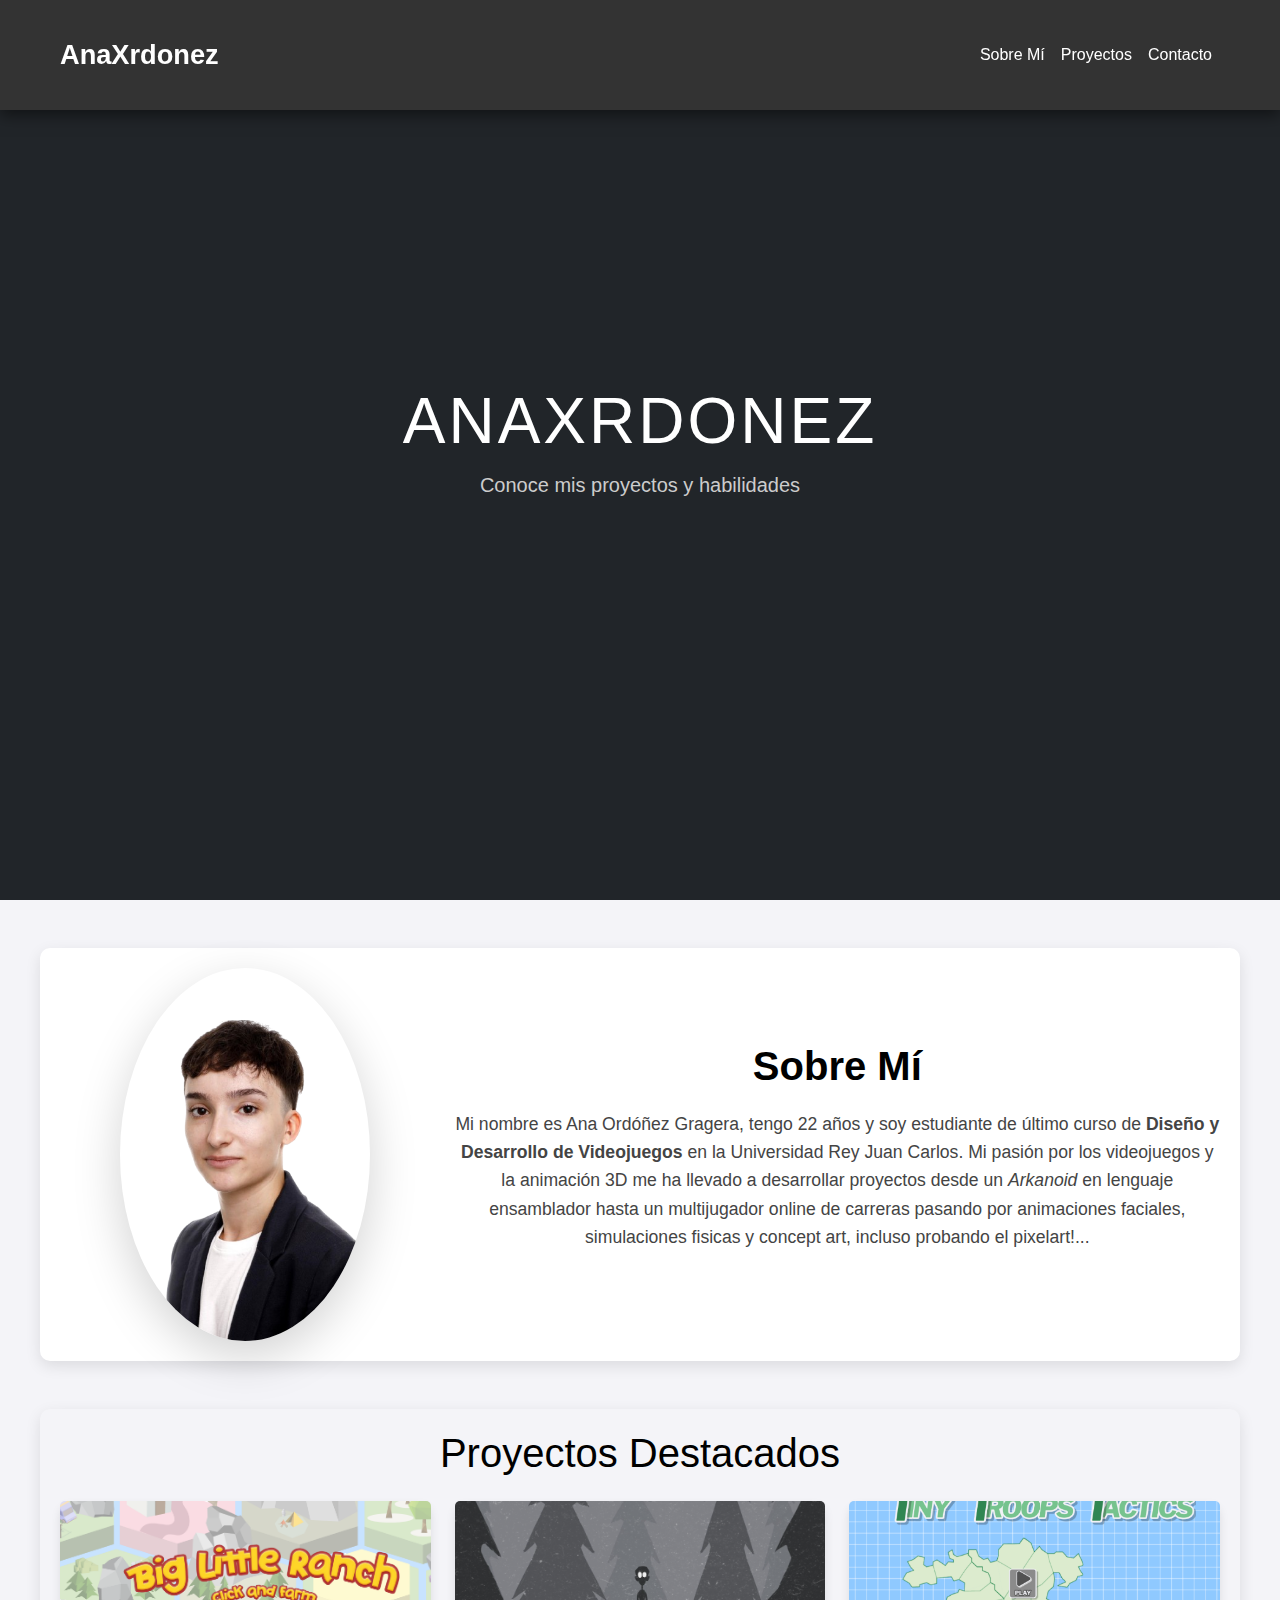
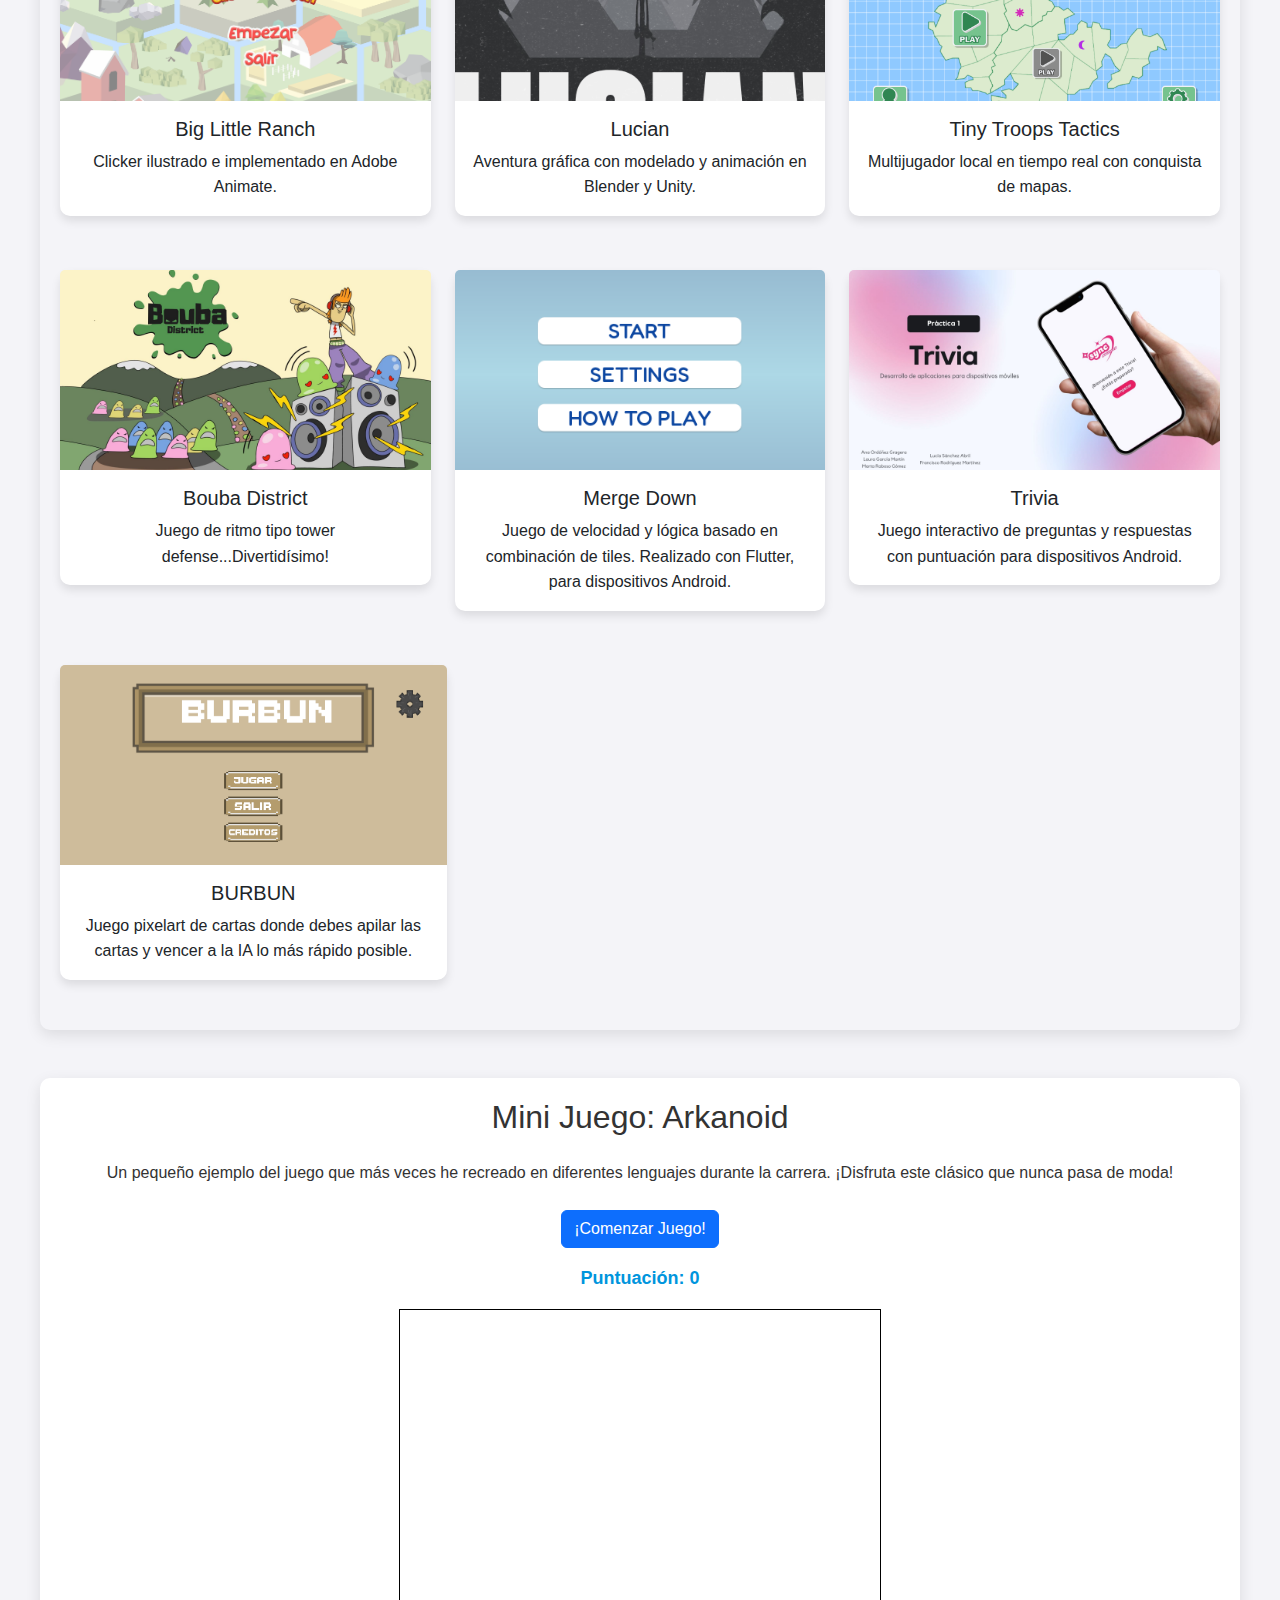
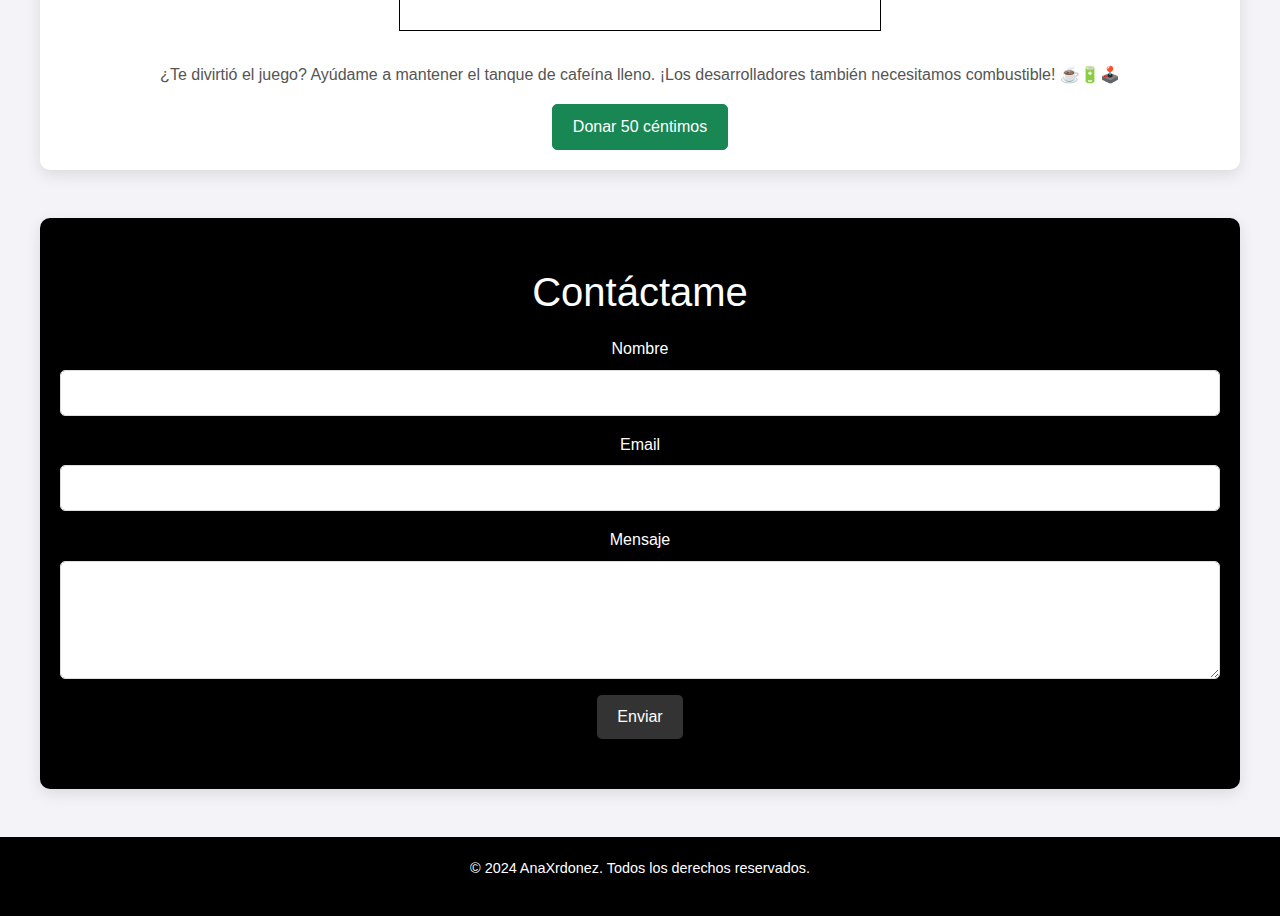
==== commit a94adad0: "arkanoid" ====
--- a/index.html
+++ b/index.html
@@ -7,6 +7,7 @@
     <link href="https://cdn.jsdelivr.net/npm/bootstrap@5.3.0/dist/css/bootstrap.min.css" rel="stylesheet">
     <link rel="stylesheet" href="styles.css">
 </head>
+
 <body>
     <!-- Navbar -->
     <nav class="navbar navbar-expand-lg fixed-top custom-navbar">
@@ -82,7 +83,7 @@
             <!-- Proyecto 2: Lucian -->
             <div class="col-md-4 mb-4">
                 <div class="card">
-                    <a href="Assets/MEMORIA LUCIAN.pdf" target="_blank">
+                    <a href="lucian.html">
                         <img src="Assets/Lucian.png" class="card-img-top" alt="Lucian">
                     </a>
                     <div class="card-body">
@@ -91,6 +92,7 @@
                     </div>
                 </div>
             </div>
+
     
             <!-- Proyecto 3: Tiny Troops Tactics -->
             <div class="col-md-4 mb-4">
@@ -160,8 +162,32 @@
         </div>
     </section>
     
-    
-
+    <section id="arkanoid-game" class="container my-5 text-center">
+        <h2 class="mb-4">Mini Juego: Arkanoid</h2>
+        <p class="mb-4">
+            Un pequeño ejemplo del juego que más veces he recreado en diferentes lenguajes durante la carrera. 
+            ¡Disfruta este clásico que nunca pasa de moda!
+        </p>
+        <div id="game-controls" class="mb-3">
+            <button id="startGameButton" class="btn btn-primary">¡Comenzar Juego!</button>
+            <button id="restartGameButton" class="btn btn-secondary" style="display: none;">Volver a Jugar</button>
+        </div>
+        <div id="score-display" class="mb-3">Puntuación: 0</div>
+        <canvas id="arkanoidCanvas" width="480" height="320" style="border: 1px solid #000;"></canvas>
+        <div class="donation-section mt-4">
+            <p>¿Te divirtió el juego? Ayúdame a mantener el tanque de cafeína lleno. ¡Los desarrolladores también necesitamos combustible! ☕🔋🕹️</p>
+            <a href="https://www.paypal.com/donate?business=anaordonezgragera@gmail.com&currency_code=EUR&amount=0.50" 
+               class="btn btn-success" target="_blank">
+               Donar 50 céntimos
+            </a>
+        </div>
+    </section>
+   
+    
+    
+    <!-- Enlace al archivo game.js -->
+    <script src="game.js"></script>
+    
     <!-- Contacto -->
     <section id="contact" class="container my-5">
         <h2>Contáctame</h2>
--- a/styles.css
+++ b/styles.css
@@ -242,4 +242,63 @@
     color: #fff;
     padding: 20px;
     font-size: 0.9rem;
-}+}
+
+#mini-game {
+    text-align: center;
+    background-color: #f4f4f8;
+    padding: 30px;
+    border-radius: 10px;
+    box-shadow: 0 5px 15px rgba(0, 0, 0, 0.1);
+}
+
+#clickButton {
+    width: 200px;
+    height: 60px;
+    font-size: 1.5rem;
+    font-weight: bold;
+    animation: pulse 1.5s infinite;
+}
+
+@keyframes pulse {
+    0% {
+        transform: scale(1);
+    }
+    50% {
+        transform: scale(1.1);
+    }
+    100% {
+        transform: scale(1);
+    }
+}
+
+#game, #result {
+    margin-top: 20px;
+}
+#game-controls {
+    display: flex;
+    justify-content: center;
+    gap: 10px;
+    margin-bottom: 10px;
+}
+
+#score-display {
+    font-size: 18px;
+    font-weight: bold;
+    color: #0095DD;
+    text-align: center;
+    margin-bottom: 10px;
+}
+
+#arkanoid-game .donation-section {
+    text-align: center;
+    margin-top: 20px;
+    font-size: 1rem;
+    color: #555;
+}
+
+#arkanoid-game .donation-section .btn {
+    font-size: 1rem;
+    padding: 10px 20px;
+    border-radius: 5px;
+}
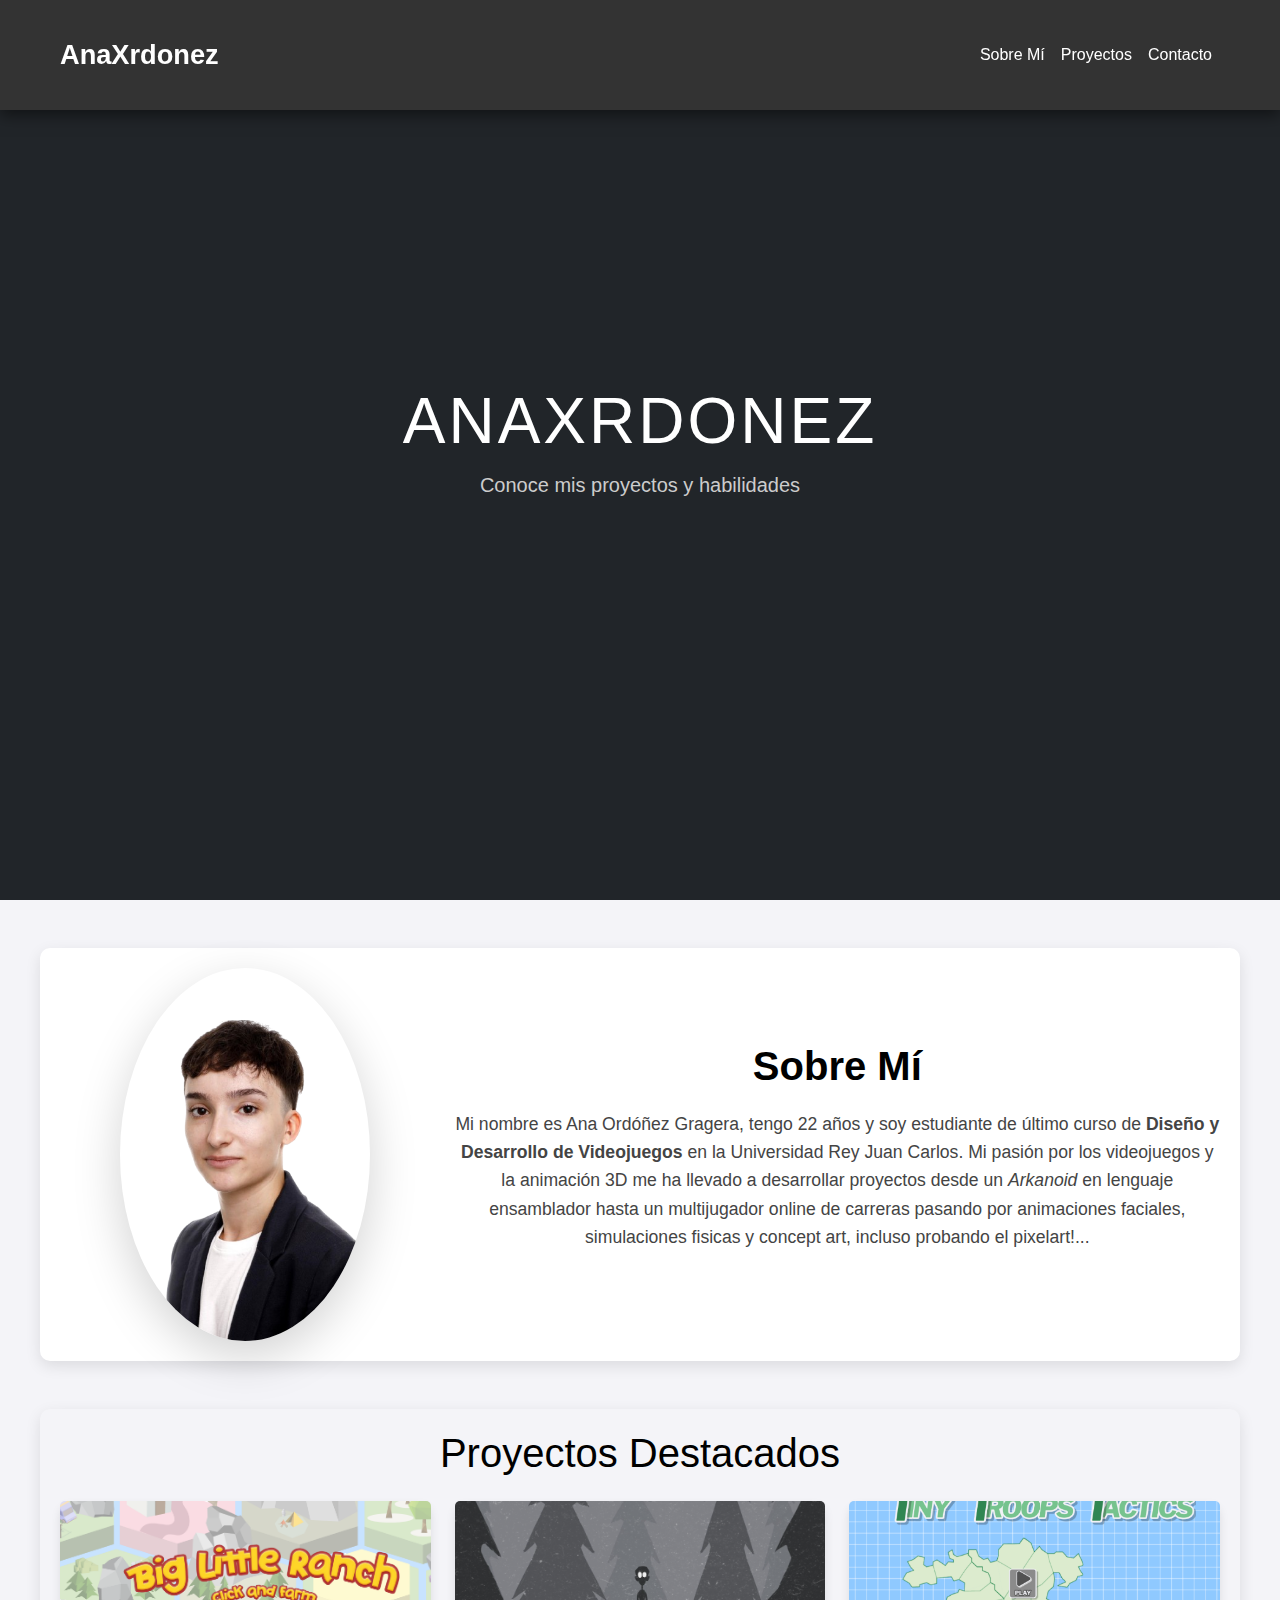
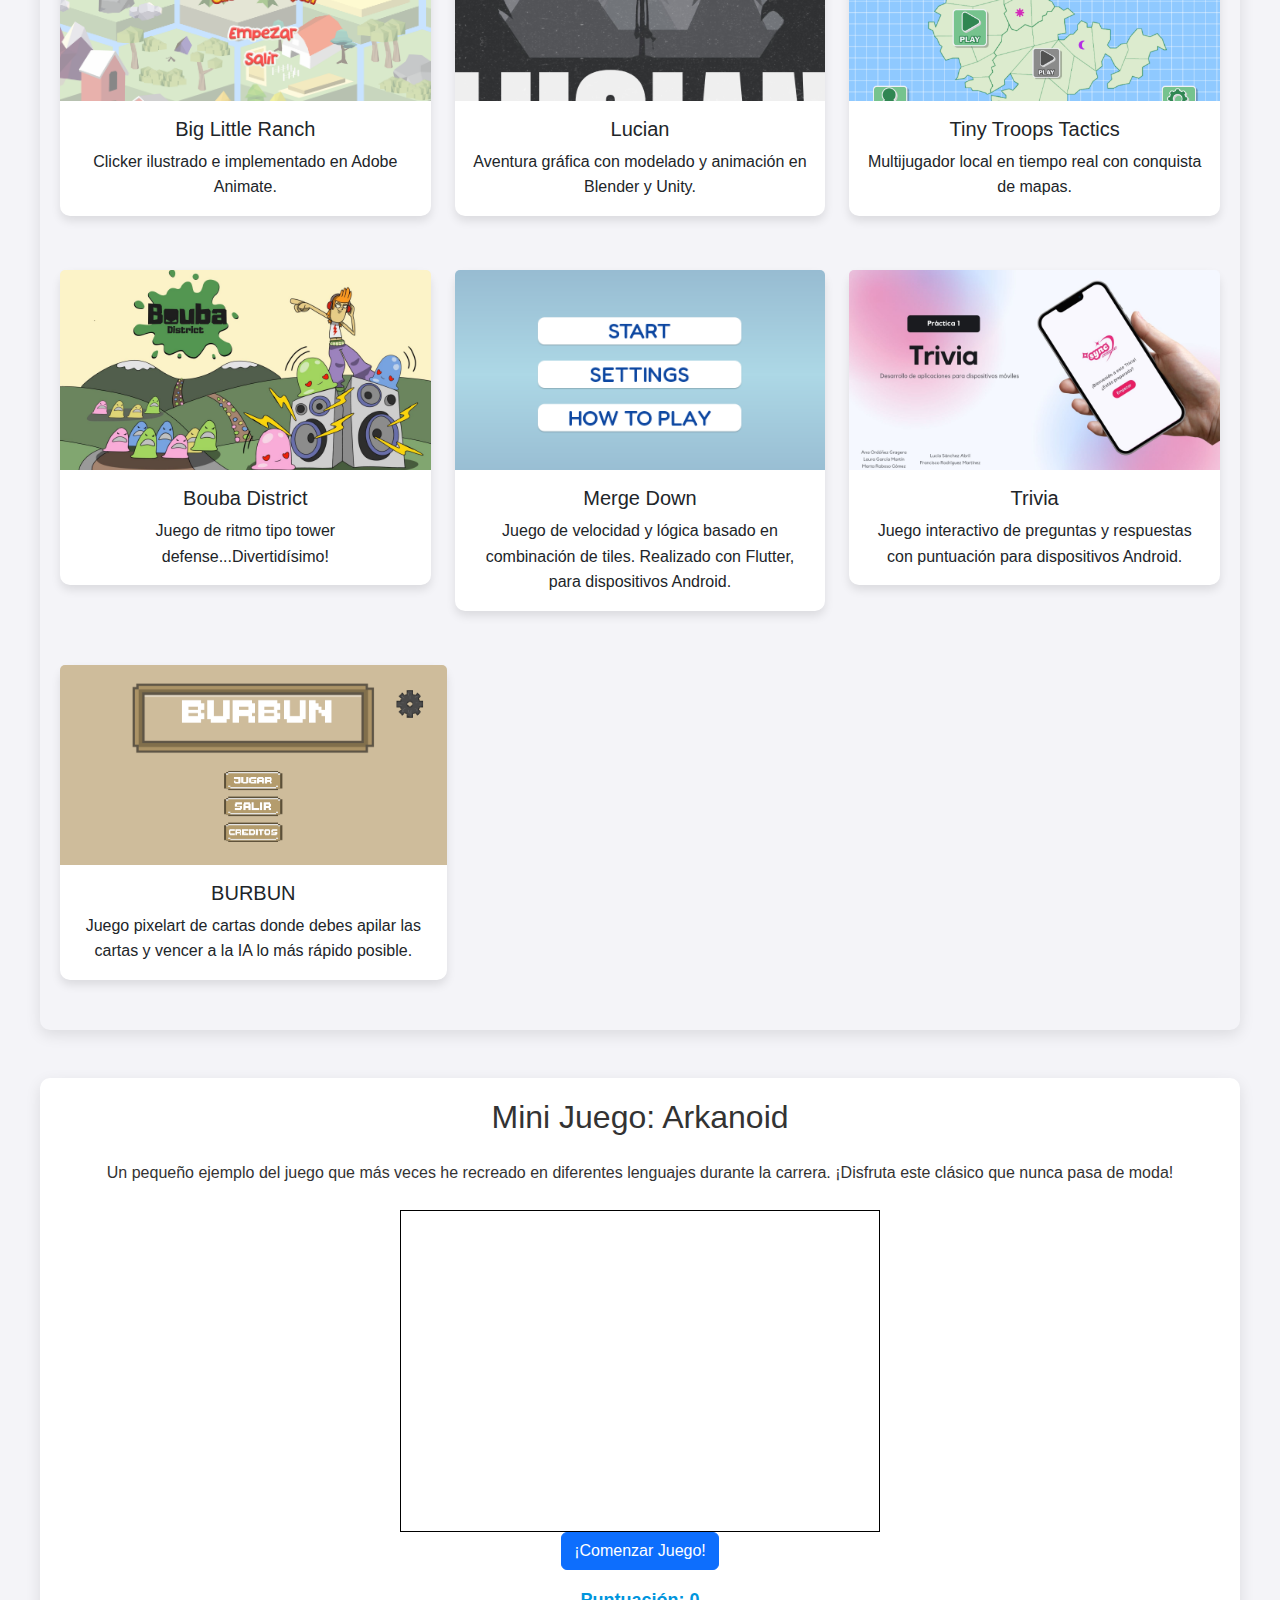
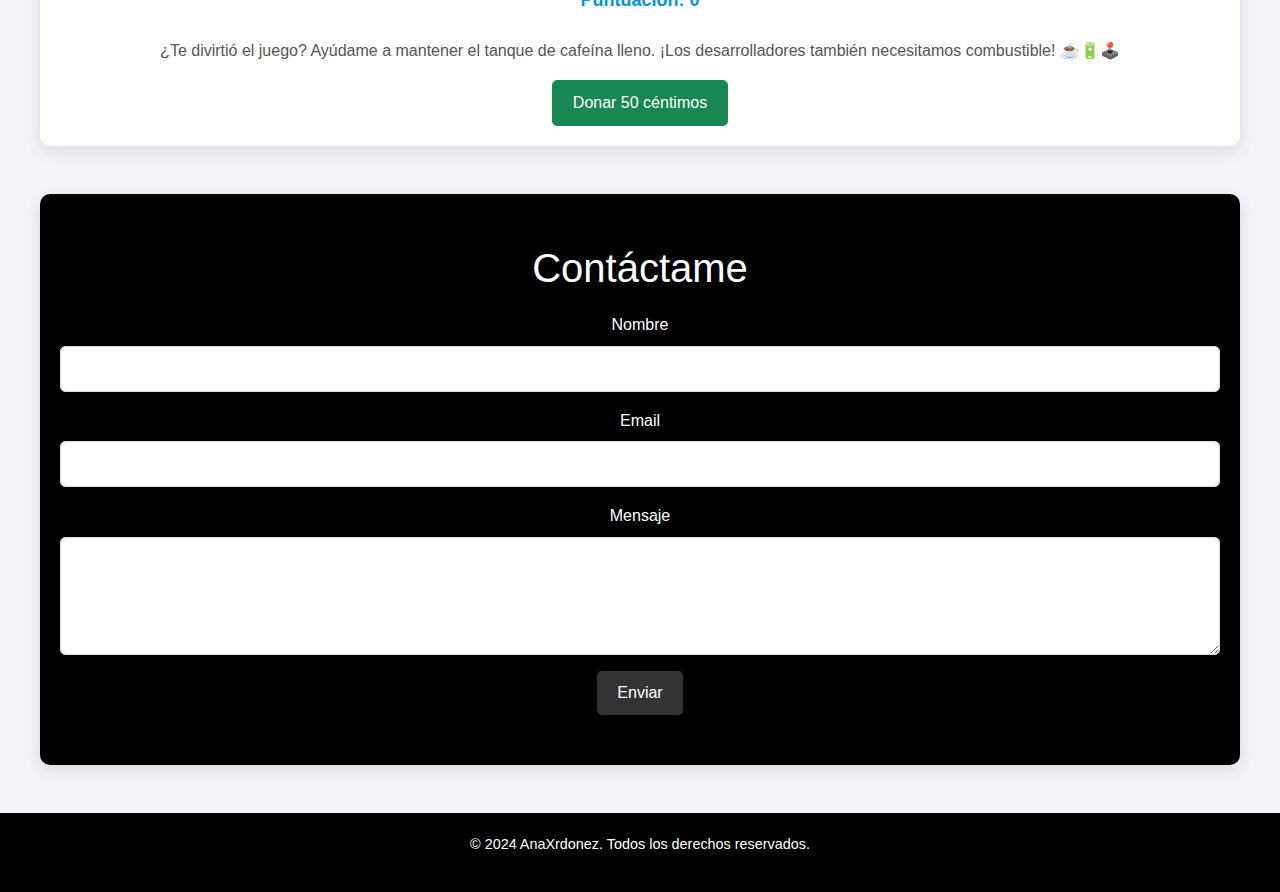
==== commit 76bf7c2e: "responsive arkanoid" ====
--- a/index.html
+++ b/index.html
@@ -168,12 +168,14 @@
             Un pequeño ejemplo del juego que más veces he recreado en diferentes lenguajes durante la carrera. 
             ¡Disfruta este clásico que nunca pasa de moda!
         </p>
+        <div id="game-container" style="position: relative; width: 100%; max-width: 480px; margin: auto;">
+            <canvas id="arkanoidCanvas"></canvas>
+        </div>
         <div id="game-controls" class="mb-3">
             <button id="startGameButton" class="btn btn-primary">¡Comenzar Juego!</button>
             <button id="restartGameButton" class="btn btn-secondary" style="display: none;">Volver a Jugar</button>
         </div>
         <div id="score-display" class="mb-3">Puntuación: 0</div>
-        <canvas id="arkanoidCanvas" width="480" height="320" style="border: 1px solid #000;"></canvas>
         <div class="donation-section mt-4">
             <p>¿Te divirtió el juego? Ayúdame a mantener el tanque de cafeína lleno. ¡Los desarrolladores también necesitamos combustible! ☕🔋🕹️</p>
             <a href="https://www.paypal.com/donate?business=anaordonezgragera@gmail.com&currency_code=EUR&amount=0.50" 
@@ -182,7 +184,7 @@
             </a>
         </div>
     </section>
-   
+    
     
     
     <!-- Enlace al archivo game.js -->
--- a/styles.css
+++ b/styles.css
@@ -302,3 +302,10 @@
     padding: 10px 20px;
     border-radius: 5px;
 }
+
+#arkanoidCanvas {
+    width: 100%; /* Ajusta automáticamente al ancho del contenedor */
+    height: auto; /* Mantiene la proporción */
+    display: block; /* Elimina espacios blancos alrededor */
+    border: 1px solid #000;
+}
